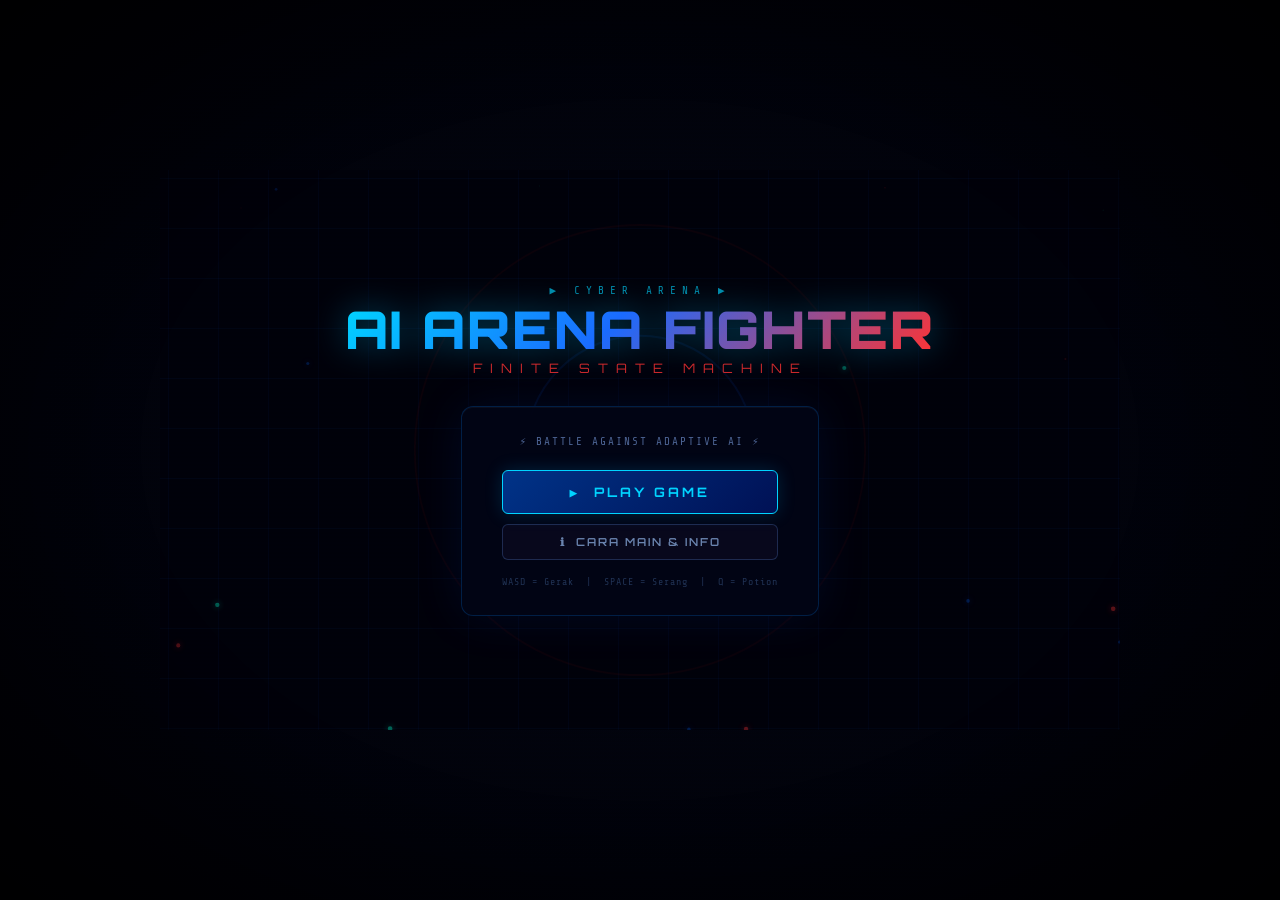
==== index.html @ 0c10bd56 "move game files to root" ====
<!DOCTYPE html>
<html lang="id">
<head>
  <meta charset="UTF-8"/>
  <meta name="viewport" content="width=device-width,initial-scale=1.0"/>
  <title>AI Arena Fighter</title>
  <link rel="stylesheet" href="style.css"/>
</head>
<body>
<div id="app">

  <canvas id="gameCanvas"></canvas>
  <button id="btn-menu-float" class="hidden">☰ MENU</button>

  <!-- ══════════ MENU SCREEN ══════════ -->
  <div id="menu-screen" class="screen">
    <div class="game-title">
      <div class="title-eyebrow">▶ CYBER ARENA ▶</div>
      <div class="title-main">AI ARENA FIGHTER</div>
      <div class="title-sub">FINITE STATE MACHINE</div>
    </div>
    <div class="menu-card">
      <p class="menu-tagline">⚡ Battle Against Adaptive AI ⚡</p>
      <div class="menu-buttons">
        <button id="btn-play" class="btn-primary">▶&nbsp; PLAY GAME</button>
        <button id="btn-info" class="btn-info-menu">ℹ&nbsp; CARA MAIN &amp; INFO</button>
      </div>
      <div class="menu-footer">WASD = Gerak &nbsp;|&nbsp; SPACE = Serang &nbsp;|&nbsp; Q = Potion</div>
    </div>
  </div>

  <!-- ══════════ INFO SCREEN ══════════ -->
  <div id="info-screen" class="screen hidden">
    <div class="info-container">
      <div class="info-title">ℹ AI ARENA FIGHTER — PANDUAN</div>

      <!-- Tentang Game -->
      <div class="info-section">
        <h3>🎮 Tentang Game</h3>
        <p>AI Arena Fighter adalah game pertarungan 1 vs 1 berbasis web di mana kamu (Player) bertarung melawan musuh yang dikendalikan oleh <strong style="color:#00d4ff">Artificial Intelligence (AI)</strong> menggunakan metode <strong style="color:#ffcc00">Finite State Machine (FSM)</strong>.</p>
        <p style="margin-top:6px">Tujuan: Kalahkan semua Wave musuh, naikkan level, kumpulkan koin, dan beli item di Shop untuk semakin kuat!</p>
      </div>

      <!-- Kontrol -->
      <div class="info-section">
        <h3>⌨️ Kontrol Keyboard</h3>
        <div class="info-controls">
          <div class="ctrl-item"><span class="ctrl-key">W A S D</span><span class="ctrl-desc">Gerakkan karakter (bisa diagonal)</span></div>
          <div class="ctrl-item"><span class="ctrl-key">↑←↓→</span><span class="ctrl-desc">Alternatif gerakan (Arrow Keys)</span></div>
          <div class="ctrl-item"><span class="ctrl-key">SPACE</span><span class="ctrl-desc">Serang musuh (jika dalam jangkauan)</span></div>
          <div class="ctrl-item"><span class="ctrl-key">J</span><span class="ctrl-desc">Alternatif Serang</span></div>
          <div class="ctrl-item"><span class="ctrl-key">Q</span><span class="ctrl-desc">Gunakan HP Potion (pulihkan 40 HP)</span></div>
          <div class="ctrl-item"><span class="ctrl-key">ESC</span><span class="ctrl-desc">Kembali ke Menu Utama</span></div>
        </div>
      </div>

      <!-- Sistem AI FSM -->
      <div class="info-section">
        <h3>🤖 Sistem AI — Finite State Machine (FSM)</h3>
        <p>Musuh memiliki 5 State dalam FSM yang menentukan perilakunya secara otomatis dan adaptif:</p>
        <div class="fsm-diagram" style="margin:12px 0">
          <span class="fsm-state" style="color:#aaa;border-color:#555">IDLE</span>
          <span class="fsm-arrow">→</span>
          <span class="fsm-state" style="color:#ffcc00;border-color:#ffcc0055">CHASE</span>
          <span class="fsm-arrow">→</span>
          <span class="fsm-state" style="color:#ff4444;border-color:#ff444455">ATTACK</span>
          <span class="fsm-arrow">→</span>
          <span class="fsm-state" style="color:#00ff88;border-color:#00ff8855">DODGE</span>
          <span class="fsm-arrow">→</span>
          <span class="fsm-state" style="color:#ffcc00;border-color:#ffcc0055">CHASE</span>
          <span class="fsm-arrow">/ →</span>
          <span class="fsm-state" style="color:#ff4444;border-color:#ff444455">DEAD</span>
        </div>
        <ul>
          <li><strong style="color:#aaa">IDLE</strong> — Musuh diam menunggu; bobbing animasi. Aktif saat player jauh.</li>
          <li><strong style="color:#ffcc00">CHASE</strong> — Musuh mengejar player ketika masuk radius deteksi.</li>
          <li><strong style="color:#ff4444">ATTACK</strong> — Musuh menyerang saat sangat dekat dengan player.</li>
          <li><strong style="color:#00ff88">DODGE</strong> — Musuh menghindar secara acak setelah menyerang (probabilistik).</li>
          <li><strong style="color:#666">DEAD</strong> — Musuh mati, ledakan partikel, XP dan Koin di-drop.</li>
        </ul>
        <p style="margin-top:8px;color:rgba(150,190,255,.6);font-size:11px">State aktif musuh selalu ditampilkan di panel FSM (kanan bawah layar) secara real-time.</p>
      </div>

      <!-- Tipe Musuh -->
      <div class="info-section">
        <h3>👾 Tipe Musuh (Berdasarkan Wave)</h3>
        <div class="enemy-types">
          <div class="enemy-type-card" style="border-color:#cc220055">
            <div class="etype-name" style="color:#ff5533">GRUNT</div>
            <div class="etype-desc">Musuh standar. Wave 1–3. Seimbang antara HP, DMG, dan Speed.</div>
          </div>
          <div class="enemy-type-card" style="border-color:#cc00cc55">
            <div class="etype-name" style="color:#ff44ff">SPEEDER</div>
            <div class="etype-desc">Sangat cepat, HP rendah. Sering Dodge. Mulai Wave 3+.</div>
          </div>
          <div class="enemy-type-card" style="border-color:#cc660055">
            <div class="etype-name" style="color:#ffcc44">TANK</div>
            <div class="etype-desc">HP & DMG sangat tinggi, lambat. Jarang Dodge. Wave 4+.</div>
          </div>
          <div class="enemy-type-card" style="border-color:#00666655">
            <div class="etype-name" style="color:#00ffee">PHANTOM</div>
            <div class="etype-desc">Sangat sering Dodge. Licin dan sulit ditangkap. Wave 6+.</div>
          </div>
          <div class="enemy-type-card" style="border-color:#99000055">
            <div class="etype-name" style="color:#ff3333">BERSERKER</div>
            <div class="etype-desc">DMG sangat tinggi dan agresif. Sering menyerang. Wave 7+.</div>
          </div>
        </div>
      </div>

      <!-- Sistem Progres -->
      <div class="info-section">
        <h3>📈 Sistem Progres</h3>
        <ul>
          <li><strong style="color:#aa44ff">XP & Level</strong> — Kamu mendapat XP setiap mengalahkan musuh. Level naik → HP max, ATK, dan Speed meningkat.</li>
          <li><strong style="color:#ffd700">Koin</strong> — Reward setelah menang. Digunakan untuk membeli item di Shop.</li>
          <li><strong style="color:#00ff88">HP Potion (🧪)</strong> — Pulihkan 40 HP di tengah pertarungan (tekan Q).</li>
          <li><strong style="color:#ff8844">ATK Module (⚔️)</strong> — Tambah +5 Attack Damage permanen.</li>
          <li><strong style="color:#44ccff">Speed Chip (👟)</strong> — Tambah +0.6 Speed permanen.</li>
          <li><strong style="color:#8888ff">Nano Shield (🛡️)</strong> — Blok 1 serangan berikutnya dari musuh.</li>
        </ul>
      </div>

      <!-- Tips -->
      <div class="info-section">
        <h3>💡 Tips Bermain</h3>
        <ul>
          <li>Jaga jarak saat musuh dalam state ATTACK — mundur dulu, serang setelah ia Dodge.</li>
          <li>Gunakan HP Potion (Q) sebelum HP habis, bukan saat sudah kritis.</li>
          <li>Beli Speed Chip di Shop untuk lebih mudah menghindari musuh cepat.</li>
          <li>TANK musuh lambat tapi DMG-nya besar — jangan biarkan ia menyerang.</li>
          <li>PHANTOM sangat sering Dodge — bersabar dan serang di saat ia berhenti Chase.</li>
        </ul>
      </div>

      <div class="info-footer">
        <button id="btn-info-back" class="btn-primary">← KEMBALI KE MENU</button>
      </div>
    </div>
  </div>

  <!-- ══════════ DIFFICULTY SELECT ══════════ -->
  <div id="select-screen" class="screen hidden">
    <div class="select-card">
      <div class="select-title">⚙ PILIH KESULITAN</div>
      <div class="diff-grid">
        <button class="diff-btn" data-diff="easy">
          <span class="diff-label">🟢</span>EASY
          <span class="diff-desc">Musuh lambat &amp; jarang menyerang. Cocok untuk pemula.</span>
        </button>
        <button class="diff-btn active" data-diff="medium">
          <span class="diff-label">🟡</span>MEDIUM
          <span class="diff-desc">Seimbang. Musuh lebih agresif dan cepat.</span>
        </button>
        <button class="diff-btn" data-diff="hard">
          <span class="diff-label">🔴</span>HARD
          <span class="diff-desc">Musuh sangat cepat, agresif &amp; sering dodge.</span>
        </button>
      </div>
      <div class="select-actions">
        <button id="btn-back" class="btn-secondary">← BACK</button>
        <button id="btn-start" class="btn-primary">MULAI BATTLE ▶</button>
      </div>
    </div>
  </div>

  <!-- ══════════ GAME SCREEN ══════════ -->
  <div id="game-screen" class="screen hidden"></div>

  <!-- ══════════ SHOP SCREEN ══════════ -->
  <div id="shop-screen" class="screen hidden">
    <div class="shop-card">
      <div class="shop-header">
        <div>
          <div class="shop-title">🛒 CYBER SHOP</div>
          <div class="shop-wave-label" id="shop-wave">Sebelum Wave berikutnya</div>
        </div>
        <div class="shop-coins" id="shop-coins">Coins: 0 ¢</div>
      </div>
      <hr class="shop-divider"/>
      <div id="shop-content"><!-- Items rendered by JS --></div>
      <div class="shop-footer">
        <button id="btn-shop-done" class="btn-primary">LANJUT KE WAVE BERIKUTNYA ▶</button>
      </div>
    </div>
  </div>

</div><!-- #app -->

<script src="input.js"></script>
<script src="player.js"></script>
<script src="enemy.js"></script>
<script src="ui.js"></script>
<script src="game.js"></script>
<script src="main.js"></script>
</body>
</html>
---- style.css ----
/* style.css - AI Arena Fighter v2 - Full Cyber Theme */
@import url('https://fonts.googleapis.com/css2?family=Orbitron:wght@400;600;700;900&family=Share+Tech+Mono&display=swap');

*, *::before, *::after { box-sizing: border-box; margin: 0; padding: 0; }

:root {
  --cyan:   #00d4ff;
  --blue:   #1a6bff;
  --red:    #ff3333;
  --green:  #00ff88;
  --yellow: #ffcc00;
  --purple: #aa44ff;
  --dark:   #00010a;
  --panel:  rgba(2,5,22,0.94);
  --border: rgba(0,100,200,0.28);
  --font-d: 'Orbitron','Courier New',monospace;
  --font-m: 'Share Tech Mono','Courier New',monospace;
}

html, body { width:100%; height:100%; overflow:hidden; background:#000008; font-family:var(--font-m); color:#cce4ff; }

/* ── APP SHELL ── */
#app {
  position:relative; width:100vw; height:100vh;
  display:flex; align-items:center; justify-content:center;
  background:radial-gradient(ellipse at center,#030614 0%,#000005 100%);
}
#gameCanvas { display:block; }

/* ── SCREEN LAYERS ── */
.screen {
  position:absolute; inset:0;
  display:flex; flex-direction:column; align-items:center; justify-content:center;
  pointer-events:none;
}
.screen > * { pointer-events:auto; }
.hidden { display:none !important; }

/* ── SCANLINE OVERLAY on HTML screens ── */
.screen::after {
  content:''; position:absolute; inset:0; pointer-events:none; z-index:1;
  background:repeating-linear-gradient(0deg,transparent,transparent 2px,rgba(0,0,0,0.06) 2px,rgba(0,0,0,0.06) 4px);
}

/* vignette */
#app::after {
  content:''; position:fixed; inset:0; pointer-events:none; z-index:200;
  background:radial-gradient(ellipse at center,transparent 55%,rgba(0,0,0,0.72) 100%);
}

/* ══════════════ MENU SCREEN ══════════════ */
#menu-screen { gap:0; z-index:10; background:transparent; }

.game-title { text-align:center; margin-bottom:30px; z-index:2; }
.title-eyebrow { font-family:var(--font-m); font-size:11px; letter-spacing:6px; color:var(--cyan); opacity:.65; text-transform:uppercase; margin-bottom:6px; }
.title-main {
  font-family:var(--font-d); font-size:clamp(30px,5.5vw,52px); font-weight:900; letter-spacing:2px; line-height:1;
  background:linear-gradient(135deg,#00d4ff 0%,#1a6bff 45%,#ff3333 100%);
  -webkit-background-clip:text; -webkit-text-fill-color:transparent; background-clip:text;
  filter:drop-shadow(0 0 18px rgba(0,200,255,.4));
  animation:glitch 9s infinite;
}
.title-sub { font-family:var(--font-d); font-size:clamp(9px,1.8vw,13px); letter-spacing:8px; color:var(--red); margin-top:5px; opacity:.8; }

@keyframes glitch {
  0%,88%,100%{clip-path:none;transform:none}
  89%{clip-path:inset(38% 0 32% 0);transform:translate(-4px,0)}
  91%{clip-path:inset(8% 0 58% 0);transform:translate(4px,0)}
  93%{clip-path:none;transform:none}
  95%{clip-path:inset(68% 0 6% 0);transform:translate(-2px,0)}
  97%{clip-path:none;transform:none}
}

.menu-card {
  background:var(--panel); border:1px solid var(--border); border-radius:12px;
  padding:28px 40px; text-align:center; z-index:2;
  backdrop-filter:blur(12px);
  box-shadow:0 0 50px rgba(0,90,255,.1),inset 0 1px 0 rgba(255,255,255,.04);
  min-width:280px;
}
.menu-tagline { font-size:11px; letter-spacing:2px; color:rgba(140,180,255,.55); margin-bottom:22px; text-transform:uppercase; }
.menu-buttons { display:flex; flex-direction:column; gap:10px; }
.menu-footer { margin-top:16px; font-size:10px; color:rgba(80,120,180,.4); letter-spacing:1px; }

/* ── BUTTONS ── */
.btn-primary {
  font-family:var(--font-d); font-size:13px; font-weight:700; letter-spacing:3px;
  padding:13px 36px; background:linear-gradient(135deg,#003388,#001155);
  color:var(--cyan); border:1px solid var(--cyan); border-radius:6px;
  cursor:pointer; text-transform:uppercase; transition:all .2s;
  box-shadow:0 0 18px rgba(0,180,255,.18); position:relative; overflow:hidden;
}
.btn-primary:hover { background:linear-gradient(135deg,#0044aa,#001f77); box-shadow:0 0 28px rgba(0,212,255,.38); transform:translateY(-2px); }
.btn-primary:active { transform:translateY(0); }

.btn-info-menu {
  font-family:var(--font-d); font-size:11px; font-weight:600; letter-spacing:2px;
  padding:10px 28px; background:rgba(10,10,30,.8);
  color:rgba(160,200,255,.65); border:1px solid rgba(80,120,200,.3); border-radius:6px;
  cursor:pointer; text-transform:uppercase; transition:all .2s;
}
.btn-info-menu:hover { background:rgba(20,20,50,.9); color:rgba(210,230,255,.9); border-color:rgba(120,160,255,.5); }

.btn-secondary {
  font-family:var(--font-d); font-size:12px; font-weight:600; letter-spacing:2px;
  padding:11px 22px; background:rgba(18,18,38,.8);
  color:rgba(140,170,210,.65); border:1px solid rgba(80,110,170,.28); border-radius:6px;
  cursor:pointer; text-transform:uppercase; transition:all .2s;
}
.btn-secondary:hover { background:rgba(28,28,58,.9); color:rgba(190,210,255,.9); border-color:rgba(130,160,240,.48); }

/* ══════════════ INFO SCREEN ══════════════ */
#info-screen { z-index:10; background:rgba(0,0,12,.82); backdrop-filter:blur(6px); overflow-y:auto; }

.info-container {
  z-index:2; width:min(740px,92vw); max-height:88vh; overflow-y:auto;
  background:var(--panel); border:1px solid var(--border); border-radius:14px;
  padding:32px 38px; scrollbar-width:thin; scrollbar-color:#1a6bff #000;
}
.info-container::-webkit-scrollbar { width:4px; }
.info-container::-webkit-scrollbar-thumb { background:#1a6bff; border-radius:2px; }

.info-title {
  font-family:var(--font-d); font-size:20px; font-weight:700; letter-spacing:4px;
  color:var(--cyan); margin-bottom:24px; text-align:center;
  text-shadow:0 0 18px rgba(0,200,255,.5);
}

.info-section { margin-bottom:26px; }
.info-section h3 {
  font-family:var(--font-d); font-size:11px; font-weight:700; letter-spacing:4px;
  color:var(--yellow); margin-bottom:10px; text-transform:uppercase;
  border-bottom:1px solid rgba(255,200,0,.15); padding-bottom:6px;
}
.info-section p, .info-section li {
  font-size:12px; line-height:1.8; color:rgba(180,210,255,.8); margin-bottom:4px;
}
.info-section ul { list-style:none; padding-left:0; }
.info-section li::before { content:'▸ '; color:var(--cyan); }

.info-controls { display:grid; grid-template-columns:1fr 1fr; gap:10px; }
.ctrl-item {
  background:rgba(0,20,50,.6); border:1px solid rgba(0,100,180,.2);
  border-radius:6px; padding:10px 14px; display:flex; align-items:center; gap:12px;
}
.ctrl-key {
  font-family:var(--font-d); font-size:12px; font-weight:700;
  color:#000; background:var(--cyan); border-radius:4px;
  padding:3px 8px; min-width:48px; text-align:center;
  box-shadow:0 0 8px rgba(0,200,255,.4);
}
.ctrl-desc { font-size:11px; color:rgba(160,200,255,.75); }

.fsm-diagram { display:flex; gap:6px; flex-wrap:wrap; align-items:center; margin-top:8px; }
.fsm-state {
  font-family:var(--font-d); font-size:9px; font-weight:700; letter-spacing:1px;
  padding:5px 10px; border-radius:4px; border:1px solid; text-transform:uppercase;
}
.fsm-arrow { color:rgba(150,180,255,.5); font-size:14px; }

.enemy-types { display:grid; grid-template-columns:repeat(auto-fill,minmax(130px,1fr)); gap:8px; }
.enemy-type-card {
  background:rgba(5,0,15,.7); border-radius:6px; border:1px solid;
  padding:10px; text-align:center;
}
.enemy-type-card .etype-name { font-family:var(--font-d); font-size:9px; font-weight:700; letter-spacing:2px; margin-bottom:4px; }
.enemy-type-card .etype-desc { font-size:10px; color:rgba(160,190,220,.7); line-height:1.5; }

.info-footer { display:flex; justify-content:center; margin-top:8px; }

/* ══════════════ DIFFICULTY SELECT ══════════════ */
#select-screen { z-index:10; background:rgba(0,0,12,.8); backdrop-filter:blur(4px); }

.select-card {
  background:var(--panel); border:1px solid var(--border); border-radius:12px;
  padding:32px 44px; text-align:center; min-width:340px; z-index:2;
  box-shadow:0 0 60px rgba(0,70,200,.13);
}
.select-title { font-family:var(--font-d); font-size:16px; font-weight:700; letter-spacing:4px; color:var(--cyan); margin-bottom:24px; }

.diff-grid { display:grid; grid-template-columns:repeat(3,1fr); gap:10px; margin-bottom:24px; }
.diff-btn {
  font-family:var(--font-d); font-size:10px; font-weight:700; letter-spacing:2px;
  padding:14px 6px; border-radius:8px; cursor:pointer; text-transform:uppercase;
  transition:all .2s; border:1px solid;
}
.diff-btn[data-diff="easy"]   { background:rgba(0,40,24,.6);  color:var(--green);  border-color:rgba(0,255,136,.25); }
.diff-btn[data-diff="medium"] { background:rgba(44,36,0,.6);  color:var(--yellow); border-color:rgba(255,204,0,.25); }
.diff-btn[data-diff="hard"]   { background:rgba(44,0,0,.6);   color:var(--red);    border-color:rgba(255,51,51,.25); }
.diff-btn.active, .diff-btn:hover { transform:translateY(-2px); }
.diff-btn[data-diff="easy"].active,  .diff-btn[data-diff="easy"]:hover  { background:rgba(0,80,44,.8);  border-color:var(--green);  box-shadow:0 0 18px rgba(0,255,136,.28); }
.diff-btn[data-diff="medium"].active,.diff-btn[data-diff="medium"]:hover{ background:rgba(70,54,0,.8);  border-color:var(--yellow); box-shadow:0 0 18px rgba(255,204,0,.28); }
.diff-btn[data-diff="hard"].active,  .diff-btn[data-diff="hard"]:hover  { background:rgba(70,0,0,.8);   border-color:var(--red);    box-shadow:0 0 18px rgba(255,51,51,.28); }
.diff-label { display:block; font-size:18px; margin-bottom:4px; }
.diff-desc  { font-family:var(--font-m); font-size:9px; font-weight:400; opacity:.7; line-height:1.5; }
.select-actions { display:flex; gap:10px; justify-content:center; }

/* ══════════════ GAME SCREEN ══════════════ */
#game-screen { z-index:5; pointer-events:none; }

/* Float menu btn */
#btn-menu-float {
  position:fixed; top:10px; left:50%; transform:translateX(-50%);
  font-family:var(--font-d); font-size:9px; letter-spacing:2px;
  padding:5px 14px; background:rgba(0,0,0,.7); color:rgba(90,130,190,.6);
  border:1px solid rgba(70,100,160,.22); border-radius:4px;
  cursor:pointer; pointer-events:auto; z-index:50; text-transform:uppercase; transition:all .2s;
}
#btn-menu-float:hover { background:rgba(20,0,0,.9); color:var(--red); border-color:rgba(255,80,80,.35); }

/* ══════════════ SHOP SCREEN ══════════════ */
#shop-screen { z-index:10; background:rgba(0,0,14,.88); backdrop-filter:blur(6px); }

.shop-card {
  background:var(--panel); border:1px solid rgba(200,150,0,.25); border-radius:14px;
  padding:30px 36px; width:min(600px,92vw); z-index:2;
  box-shadow:0 0 60px rgba(180,120,0,.1);
}

.shop-header { display:flex; justify-content:space-between; align-items:flex-start; margin-bottom:6px; }
.shop-title { font-family:var(--font-d); font-size:18px; font-weight:700; letter-spacing:4px; color:var(--yellow); }
.shop-wave-label { font-size:11px; color:rgba(180,200,255,.5); margin-top:2px; }
.shop-coins { font-family:var(--font-d); font-size:16px; font-weight:700; color:#ffd700; text-shadow:0 0 12px rgba(255,200,0,.5); }

.shop-divider { border:none; border-top:1px solid rgba(200,150,0,.15); margin:14px 0; }

#shop-content { display:flex; flex-direction:column; gap:10px; margin-bottom:18px; }

.shop-item {
  display:flex; align-items:center; gap:14px;
  background:rgba(8,6,20,.7); border:1px solid rgba(80,70,30,.3);
  border-radius:8px; padding:12px 14px; transition:border-color .2s;
}
.shop-item:hover { border-color:rgba(200,160,0,.3); }
.shop-item-icon { font-size:28px; min-width:36px; text-align:center; }
.shop-item-info { flex:1; }
.shop-item-name { font-family:var(--font-d); font-size:11px; font-weight:700; letter-spacing:1px; margin-bottom:2px; }
.shop-item-desc { font-size:11px; color:rgba(150,180,220,.65); line-height:1.5; }
.shop-owned     { font-size:10px; color:rgba(0,255,136,.7); margin-top:2px; }

.shop-buy-btn {
  font-family:var(--font-d); font-size:10px; font-weight:700; letter-spacing:1px;
  padding:8px 14px; background:rgba(5,5,18,.9); border-radius:6px;
  cursor:pointer; text-transform:uppercase; transition:all .2s; min-width:64px; text-align:center;
  border:1px solid;
}
.shop-buy-btn:not(:disabled):hover { transform:translateY(-1px); filter:brightness(1.2); box-shadow:0 0 12px currentColor; }
.shop-buy-btn:disabled { opacity:.35; cursor:not-allowed; }

.shop-footer { display:flex; justify-content:center; }
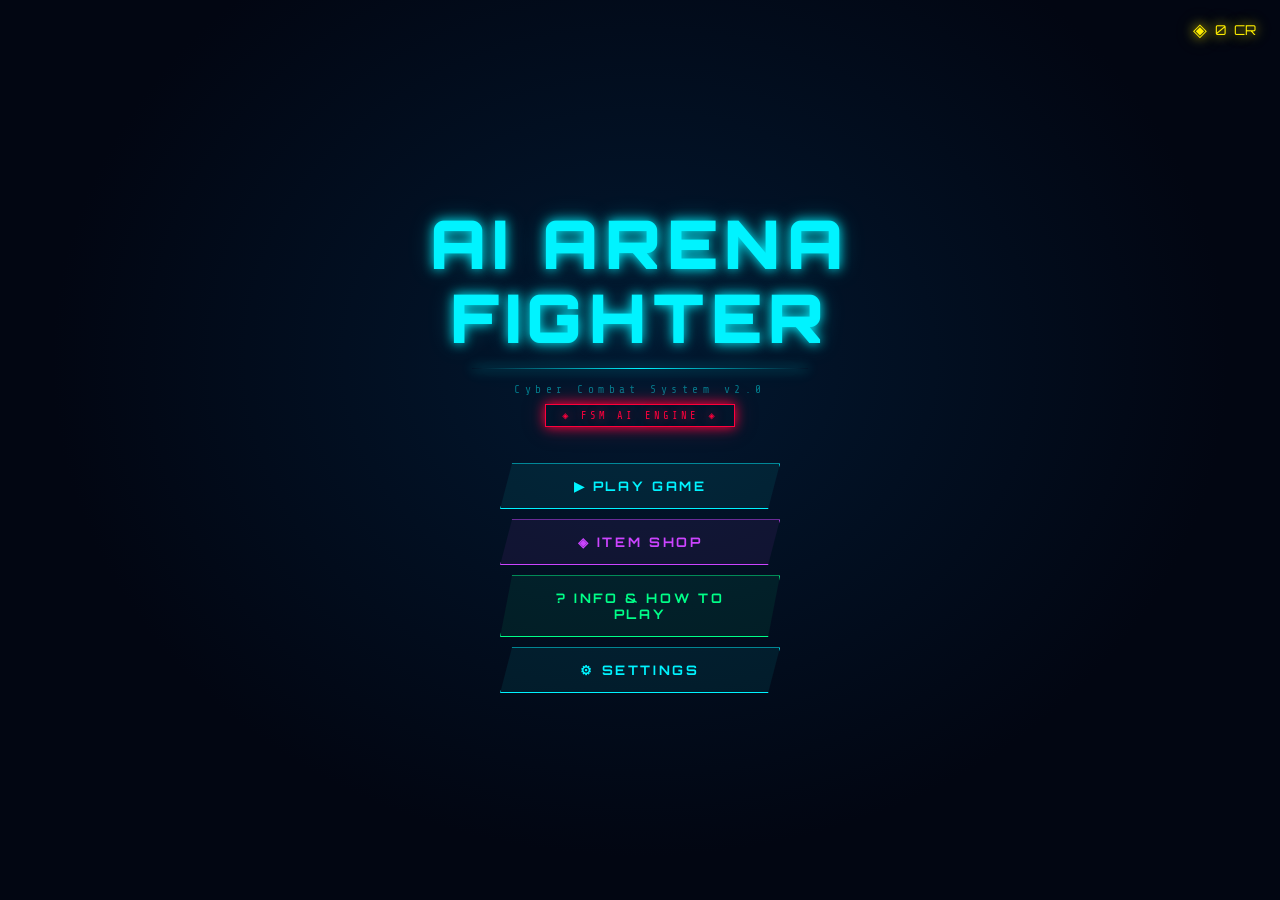
==== commit 29f920dd: "update game" ====
--- a/index.html
+++ b/index.html
@@ -1,197 +1,224 @@
 <!DOCTYPE html>
-<html lang="id">
+<html lang="en">
 <head>
-  <meta charset="UTF-8"/>
-  <meta name="viewport" content="width=device-width,initial-scale=1.0"/>
+  <meta charset="UTF-8">
+  <meta name="viewport" content="width=device-width, initial-scale=1.0">
   <title>AI Arena Fighter</title>
-  <link rel="stylesheet" href="style.css"/>
+  <link rel="stylesheet" href="style.css">
 </head>
 <body>
-<div id="app">
-
-  <canvas id="gameCanvas"></canvas>
-  <button id="btn-menu-float" class="hidden">☰ MENU</button>
-
-  <!-- ══════════ MENU SCREEN ══════════ -->
-  <div id="menu-screen" class="screen">
-    <div class="game-title">
-      <div class="title-eyebrow">▶ CYBER ARENA ▶</div>
-      <div class="title-main">AI ARENA FIGHTER</div>
-      <div class="title-sub">FINITE STATE MACHINE</div>
-    </div>
-    <div class="menu-card">
-      <p class="menu-tagline">⚡ Battle Against Adaptive AI ⚡</p>
-      <div class="menu-buttons">
-        <button id="btn-play" class="btn-primary">▶&nbsp; PLAY GAME</button>
-        <button id="btn-info" class="btn-info-menu">ℹ&nbsp; CARA MAIN &amp; INFO</button>
-      </div>
-      <div class="menu-footer">WASD = Gerak &nbsp;|&nbsp; SPACE = Serang &nbsp;|&nbsp; Q = Potion</div>
-    </div>
-  </div>
-
-  <!-- ══════════ INFO SCREEN ══════════ -->
-  <div id="info-screen" class="screen hidden">
-    <div class="info-container">
-      <div class="info-title">ℹ AI ARENA FIGHTER — PANDUAN</div>
-
-      <!-- Tentang Game -->
-      <div class="info-section">
-        <h3>🎮 Tentang Game</h3>
-        <p>AI Arena Fighter adalah game pertarungan 1 vs 1 berbasis web di mana kamu (Player) bertarung melawan musuh yang dikendalikan oleh <strong style="color:#00d4ff">Artificial Intelligence (AI)</strong> menggunakan metode <strong style="color:#ffcc00">Finite State Machine (FSM)</strong>.</p>
-        <p style="margin-top:6px">Tujuan: Kalahkan semua Wave musuh, naikkan level, kumpulkan koin, dan beli item di Shop untuk semakin kuat!</p>
-      </div>
-
-      <!-- Kontrol -->
-      <div class="info-section">
-        <h3>⌨️ Kontrol Keyboard</h3>
-        <div class="info-controls">
-          <div class="ctrl-item"><span class="ctrl-key">W A S D</span><span class="ctrl-desc">Gerakkan karakter (bisa diagonal)</span></div>
-          <div class="ctrl-item"><span class="ctrl-key">↑←↓→</span><span class="ctrl-desc">Alternatif gerakan (Arrow Keys)</span></div>
-          <div class="ctrl-item"><span class="ctrl-key">SPACE</span><span class="ctrl-desc">Serang musuh (jika dalam jangkauan)</span></div>
-          <div class="ctrl-item"><span class="ctrl-key">J</span><span class="ctrl-desc">Alternatif Serang</span></div>
-          <div class="ctrl-item"><span class="ctrl-key">Q</span><span class="ctrl-desc">Gunakan HP Potion (pulihkan 40 HP)</span></div>
-          <div class="ctrl-item"><span class="ctrl-key">ESC</span><span class="ctrl-desc">Kembali ke Menu Utama</span></div>
-        </div>
-      </div>
-
-      <!-- Sistem AI FSM -->
-      <div class="info-section">
-        <h3>🤖 Sistem AI — Finite State Machine (FSM)</h3>
-        <p>Musuh memiliki 5 State dalam FSM yang menentukan perilakunya secara otomatis dan adaptif:</p>
-        <div class="fsm-diagram" style="margin:12px 0">
-          <span class="fsm-state" style="color:#aaa;border-color:#555">IDLE</span>
-          <span class="fsm-arrow">→</span>
-          <span class="fsm-state" style="color:#ffcc00;border-color:#ffcc0055">CHASE</span>
-          <span class="fsm-arrow">→</span>
-          <span class="fsm-state" style="color:#ff4444;border-color:#ff444455">ATTACK</span>
-          <span class="fsm-arrow">→</span>
-          <span class="fsm-state" style="color:#00ff88;border-color:#00ff8855">DODGE</span>
-          <span class="fsm-arrow">→</span>
-          <span class="fsm-state" style="color:#ffcc00;border-color:#ffcc0055">CHASE</span>
-          <span class="fsm-arrow">/ →</span>
-          <span class="fsm-state" style="color:#ff4444;border-color:#ff444455">DEAD</span>
-        </div>
-        <ul>
-          <li><strong style="color:#aaa">IDLE</strong> — Musuh diam menunggu; bobbing animasi. Aktif saat player jauh.</li>
-          <li><strong style="color:#ffcc00">CHASE</strong> — Musuh mengejar player ketika masuk radius deteksi.</li>
-          <li><strong style="color:#ff4444">ATTACK</strong> — Musuh menyerang saat sangat dekat dengan player.</li>
-          <li><strong style="color:#00ff88">DODGE</strong> — Musuh menghindar secara acak setelah menyerang (probabilistik).</li>
-          <li><strong style="color:#666">DEAD</strong> — Musuh mati, ledakan partikel, XP dan Koin di-drop.</li>
-        </ul>
-        <p style="margin-top:8px;color:rgba(150,190,255,.6);font-size:11px">State aktif musuh selalu ditampilkan di panel FSM (kanan bawah layar) secara real-time.</p>
-      </div>
-
-      <!-- Tipe Musuh -->
-      <div class="info-section">
-        <h3>👾 Tipe Musuh (Berdasarkan Wave)</h3>
-        <div class="enemy-types">
-          <div class="enemy-type-card" style="border-color:#cc220055">
-            <div class="etype-name" style="color:#ff5533">GRUNT</div>
-            <div class="etype-desc">Musuh standar. Wave 1–3. Seimbang antara HP, DMG, dan Speed.</div>
-          </div>
-          <div class="enemy-type-card" style="border-color:#cc00cc55">
-            <div class="etype-name" style="color:#ff44ff">SPEEDER</div>
-            <div class="etype-desc">Sangat cepat, HP rendah. Sering Dodge. Mulai Wave 3+.</div>
-          </div>
-          <div class="enemy-type-card" style="border-color:#cc660055">
-            <div class="etype-name" style="color:#ffcc44">TANK</div>
-            <div class="etype-desc">HP & DMG sangat tinggi, lambat. Jarang Dodge. Wave 4+.</div>
-          </div>
-          <div class="enemy-type-card" style="border-color:#00666655">
-            <div class="etype-name" style="color:#00ffee">PHANTOM</div>
-            <div class="etype-desc">Sangat sering Dodge. Licin dan sulit ditangkap. Wave 6+.</div>
-          </div>
-          <div class="enemy-type-card" style="border-color:#99000055">
-            <div class="etype-name" style="color:#ff3333">BERSERKER</div>
-            <div class="etype-desc">DMG sangat tinggi dan agresif. Sering menyerang. Wave 7+.</div>
-          </div>
-        </div>
-      </div>
-
-      <!-- Sistem Progres -->
-      <div class="info-section">
-        <h3>📈 Sistem Progres</h3>
-        <ul>
-          <li><strong style="color:#aa44ff">XP & Level</strong> — Kamu mendapat XP setiap mengalahkan musuh. Level naik → HP max, ATK, dan Speed meningkat.</li>
-          <li><strong style="color:#ffd700">Koin</strong> — Reward setelah menang. Digunakan untuk membeli item di Shop.</li>
-          <li><strong style="color:#00ff88">HP Potion (🧪)</strong> — Pulihkan 40 HP di tengah pertarungan (tekan Q).</li>
-          <li><strong style="color:#ff8844">ATK Module (⚔️)</strong> — Tambah +5 Attack Damage permanen.</li>
-          <li><strong style="color:#44ccff">Speed Chip (👟)</strong> — Tambah +0.6 Speed permanen.</li>
-          <li><strong style="color:#8888ff">Nano Shield (🛡️)</strong> — Blok 1 serangan berikutnya dari musuh.</li>
-        </ul>
-      </div>
-
-      <!-- Tips -->
-      <div class="info-section">
-        <h3>💡 Tips Bermain</h3>
-        <ul>
-          <li>Jaga jarak saat musuh dalam state ATTACK — mundur dulu, serang setelah ia Dodge.</li>
-          <li>Gunakan HP Potion (Q) sebelum HP habis, bukan saat sudah kritis.</li>
-          <li>Beli Speed Chip di Shop untuk lebih mudah menghindari musuh cepat.</li>
-          <li>TANK musuh lambat tapi DMG-nya besar — jangan biarkan ia menyerang.</li>
-          <li>PHANTOM sangat sering Dodge — bersabar dan serang di saat ia berhenti Chase.</li>
-        </ul>
-      </div>
-
-      <div class="info-footer">
-        <button id="btn-info-back" class="btn-primary">← KEMBALI KE MENU</button>
-      </div>
-    </div>
-  </div>
-
-  <!-- ══════════ DIFFICULTY SELECT ══════════ -->
-  <div id="select-screen" class="screen hidden">
-    <div class="select-card">
-      <div class="select-title">⚙ PILIH KESULITAN</div>
-      <div class="diff-grid">
-        <button class="diff-btn" data-diff="easy">
-          <span class="diff-label">🟢</span>EASY
-          <span class="diff-desc">Musuh lambat &amp; jarang menyerang. Cocok untuk pemula.</span>
-        </button>
-        <button class="diff-btn active" data-diff="medium">
-          <span class="diff-label">🟡</span>MEDIUM
-          <span class="diff-desc">Seimbang. Musuh lebih agresif dan cepat.</span>
-        </button>
-        <button class="diff-btn" data-diff="hard">
-          <span class="diff-label">🔴</span>HARD
-          <span class="diff-desc">Musuh sangat cepat, agresif &amp; sering dodge.</span>
-        </button>
-      </div>
-      <div class="select-actions">
-        <button id="btn-back" class="btn-secondary">← BACK</button>
-        <button id="btn-start" class="btn-primary">MULAI BATTLE ▶</button>
-      </div>
-    </div>
-  </div>
-
-  <!-- ══════════ GAME SCREEN ══════════ -->
-  <div id="game-screen" class="screen hidden"></div>
-
-  <!-- ══════════ SHOP SCREEN ══════════ -->
-  <div id="shop-screen" class="screen hidden">
-    <div class="shop-card">
-      <div class="shop-header">
-        <div>
-          <div class="shop-title">🛒 CYBER SHOP</div>
-          <div class="shop-wave-label" id="shop-wave">Sebelum Wave berikutnya</div>
-        </div>
-        <div class="shop-coins" id="shop-coins">Coins: 0 ¢</div>
-      </div>
-      <hr class="shop-divider"/>
-      <div id="shop-content"><!-- Items rendered by JS --></div>
-      <div class="shop-footer">
-        <button id="btn-shop-done" class="btn-primary">LANJUT KE WAVE BERIKUTNYA ▶</button>
-      </div>
-    </div>
-  </div>
-
-</div><!-- #app -->
-
+
+<div id="notif"></div>
+
+<!-- ===== MENU ===== -->
+<div id="menu-screen" class="screen">
+  <div class="particles" id="particles"></div>
+  <div class="coin-display"><span class="coin-icon">◈</span><span id="menu-coins">0</span> CR</div>
+  <div class="logo-wrap">
+    <div class="logo-title">AI ARENA<br>FIGHTER</div>
+    <div class="logo-line"></div>
+    <div class="logo-sub">Cyber Combat System v2.0</div>
+    <div class="ai-badge">◈ FSM AI ENGINE ◈</div>
+  </div>
+  <div class="menu-nav">
+    <button class="menu-btn" id="btn-play">▶ PLAY GAME</button>
+    <button class="menu-btn purple" id="btn-shop">◈ ITEM SHOP</button>
+    <button class="menu-btn green"  id="btn-info">? INFO &amp; HOW TO PLAY</button>
+    <button class="menu-btn"        id="btn-settings">⚙ SETTINGS</button>
+  </div>
+</div>
+
+<!-- ===== SETTINGS ===== -->
+<div id="settings-screen" class="subscreen hidden">
+  <div class="sub-title">SETTINGS</div>
+  <div class="sub-line"></div>
+  <div class="settings-grid">
+    <div class="setting-row">
+      <span class="setting-label">SOUND FX</span>
+      <div class="toggle-wrap">
+        <button class="tog-btn active" id="sfx-on"  onclick="setSFX(true)">ON</button>
+        <button class="tog-btn"        id="sfx-off" onclick="setSFX(false)">OFF</button>
+      </div>
+    </div>
+    <div class="setting-row">
+      <span class="setting-label">MUSIC</span>
+      <div class="toggle-wrap">
+        <button class="tog-btn active" id="mus-on"  onclick="setMusic(true)">ON</button>
+        <button class="tog-btn"        id="mus-off" onclick="setMusic(false)">OFF</button>
+      </div>
+    </div>
+    <div class="setting-row">
+      <span class="setting-label">SFX VOLUME</span>
+      <div class="slider-wrap">
+        <input type="range" id="sfx-vol" min="0" max="100" value="70" oninput="Settings.sfxVol=this.value/100">
+        <span id="sfx-vol-label" style="font-size:.6rem;color:rgba(0,243,255,.7);width:28px;">70</span>
+      </div>
+    </div>
+    <div class="setting-row">
+      <span class="setting-label">DIFFICULTY</span>
+      <div class="diff-row">
+        <button class="diff-btn2 easy active"  data-d="easy">EASY</button>
+        <button class="diff-btn2 medium"       data-d="medium">MED</button>
+        <button class="diff-btn2 hard"         data-d="hard">HARD</button>
+      </div>
+    </div>
+    <div class="setting-row">
+      <span class="setting-label">AI MONITOR</span>
+      <div class="toggle-wrap">
+        <button class="tog-btn active" id="mon-on"  onclick="setMonitor(true)">ON</button>
+        <button class="tog-btn"        id="mon-off" onclick="setMonitor(false)">OFF</button>
+      </div>
+    </div>
+  </div>
+  <button class="back-btn" onclick="showMenu()">◀ BACK</button>
+</div>
+
+<!-- ===== INFO ===== -->
+<div id="info-screen" class="subscreen hidden">
+  <div class="sub-title">ABOUT &amp; HOW TO PLAY</div>
+  <div class="sub-line"></div>
+  <div class="info-wrap" style="overflow-y:auto;max-height:60vh;padding-right:8px;">
+    <div class="info-section">
+      <h3>PHILOSOPHY</h3>
+      <p>AI Arena Fighter adalah game pertarungan 1v1 berbasis web yang menampilkan musuh dengan kecerdasan buatan (AI) menggunakan metode <strong style="color:var(--neon-blue)">Finite State Machine (FSM)</strong>. Musuh tidak hanya menyerang — ia berpikir, bereaksi, dan beradaptasi terhadap setiap gerakanmu.</p>
+    </div>
+    <div class="info-section">
+      <h3>CONTROLS</h3>
+      <ul>
+        <li><span class="key-tag">W A S D</span> — Gerak karakter</li>
+        <li><span class="key-tag">SPACE</span> — Serang dengan pedang</li>
+        <li><span class="key-tag">SHIFT</span> — Dash / menghindari serangan</li>
+        <li><span class="key-tag">1</span> — Gunakan item slot 1</li>
+        <li><span class="key-tag">2</span> — Gunakan item slot 2</li>
+        <li><span class="key-tag">ESC</span> — Kembali ke menu</li>
+      </ul>
+    </div>
+    <div class="info-section">
+      <h3>AI FSM BEHAVIOR</h3>
+      <ul>
+        <li><strong style="color:#aaa">IDLE</strong> — Musuh berpatroli saat kamu jauh</li>
+        <li><strong style="color:#00f3ff">CHASE</strong> — Mengejar saat kamu terdeteksi</li>
+        <li><strong style="color:#ff8800">ATTACK</strong> — Menyerang dalam jarak dekat</li>
+        <li><strong style="color:#cc44ff">DODGE</strong> — Menghindar secara adaptif setelah serangan</li>
+        <li><strong style="color:#ff003c">DEAD</strong> — Musuh mati</li>
+      </ul>
+    </div>
+    <div class="info-section">
+      <h3>ITEM SYSTEM</h3>
+      <ul>
+        <li>Dapatkan <strong style="color:var(--neon-yellow)">Kredit (CR)</strong> setiap mengalahkan musuh</li>
+        <li>Beli item di <strong style="color:var(--neon-purple)">SHOP</strong> untuk keunggulan di arena</li>
+        <li>Gunakan item dengan tombol <span class="key-tag">1</span> / <span class="key-tag">2</span> saat bertarung</li>
+        <li>Item bisa dipakai ulang di setiap pertarungan setelah dibeli</li>
+      </ul>
+    </div>
+    <div class="info-section">
+      <h3>SCORING</h3>
+      <ul>
+        <li>Setiap hit ke enemy = <strong style="color:var(--neon-yellow)">+10 poin</strong></li>
+        <li>Combo bonus = <strong style="color:var(--neon-yellow)">+combo×5 poin</strong></li>
+        <li>Menang = <strong style="color:var(--neon-yellow)">bonus 500 poin + sisa HP×2</strong></li>
+        <li>Poin dikonversi ke <strong style="color:var(--neon-yellow)">Kredit</strong> di akhir pertarungan</li>
+      </ul>
+    </div>
+  </div>
+  <button class="back-btn" onclick="showMenu()">◀ BACK</button>
+</div>
+
+<!-- ===== SHOP ===== -->
+<div id="shop-screen" class="subscreen hidden">
+  <div class="sub-title">ITEM SHOP</div>
+  <div class="sub-line"></div>
+  <div class="shop-coins">◈ <span id="shop-coins-disp">0</span> CREDITS</div>
+  <div class="shop-grid" id="shop-grid"></div>
+  <button class="back-btn" onclick="showMenu()">◀ BACK</button>
+</div>
+
+<!-- ===== GAME ===== -->
+<div id="game-screen" class="screen hidden">
+  <div id="game-ui">
+    <div class="hp-block">
+      <div class="hp-label-row">
+        <span class="hp-label">◈ PLAYER</span>
+        <span class="hp-text" id="p-hp-txt">100/100</span>
+      </div>
+      <div class="hp-bar-wrap"><div class="hp-bar player" id="p-hp-bar" style="width:100%"></div></div>
+    </div>
+    <div style="display:flex;flex-direction:column;align-items:center;gap:2px;flex-shrink:0;">
+      <div class="vs-sep">VS</div>
+      <div style="font-size:.5rem;color:rgba(255,255,255,.3);letter-spacing:.1em;" id="timer-disp">00:00</div>
+    </div>
+    <div class="hp-block" style="text-align:right;">
+      <div class="hp-label-row" style="flex-direction:row-reverse;">
+        <span class="hp-label">ENEMY AI ◈</span>
+        <span class="hp-text" id="e-hp-txt">100/100</span>
+      </div>
+      <div class="hp-bar-wrap"><div class="hp-bar enemy" id="e-hp-bar" style="width:100%;float:right;"></div></div>
+    </div>
+  </div>
+  <div style="display:flex;justify-content:space-between;width:100%;max-width:900px;padding:0 14px 4px;z-index:5;">
+    <div style="font-family:'Orbitron',sans-serif;font-size:.7rem;color:var(--neon-yellow);text-shadow:var(--glow-yellow);">SCORE: <span id="score-disp">0</span></div>
+    <div style="font-family:'Orbitron',sans-serif;font-size:.7rem;color:var(--neon-green);text-shadow:var(--glow-green);letter-spacing:.15em;">LVL <span id="level-disp">1</span></div>
+    <div style="font-family:'Orbitron',sans-serif;font-size:.7rem;color:rgba(0,243,255,.5);">DIFF: <span id="diff-disp">EASY</span></div>
+    <button
+      onclick="AudioEngine.stopMusic();showMenu();Game.running=false;"
+      style="font-family:'Orbitron',sans-serif;font-size:.55rem;padding:4px 10px;border:1px solid rgba(0,243,255,.3);background:transparent;color:rgba(0,243,255,.5);cursor:pointer;letter-spacing:.1em;display:none;"
+      id="mob-esc-btn">✕ MENU</button>
+  </div>
+  <div id="ai-monitor">
+    <div class="ai-mon-title">// AI FSM STATE //</div>
+    <div class="ai-row" id="ai-idle"><span>◦</span>IDLE</div>
+    <div class="ai-row" id="ai-chase"><span>◦</span>CHASE</div>
+    <div class="ai-row" id="ai-attack"><span>◦</span>ATTACK</div>
+    <div class="ai-row" id="ai-dodge"><span>◦</span>DODGE</div>
+    <div class="ai-row" id="ai-dead"><span>◦</span>DEAD</div>
+  </div>
+  <div id="item-slots"></div>
+  <div id="canvas-wrap"><canvas id="gc"></canvas></div>
+</div>
+
+<!-- ===== MOBILE CONTROLS ===== -->
+<div id="mobile-controls">
+  <div id="joystick-zone">
+    <div id="joystick-base"></div>
+    <div id="joystick-knob"></div>
+  </div>
+  <div id="action-btns">
+    <button class="mob-btn" id="btn-mob-atk"><span class="mob-icon">⚔️</span>ATK</button>
+    <button class="mob-btn" id="btn-mob-dash"><span class="mob-icon">💨</span>DASH</button>
+  </div>
+  <div id="item-row-btns">
+    <div class="mob-item-btn" id="mob-item-1"><span class="m-icon">○</span><span>[1]</span></div>
+    <div class="mob-item-btn" id="mob-item-2"><span class="m-icon">○</span><span>[2]</span></div>
+  </div>
+</div>
+
+<!-- ===== GAME OVER ===== -->
+<div id="gameover-screen" class="screen hidden">
+  <div style="font-family:'Orbitron',sans-serif;font-size:.65rem;letter-spacing:.3em;color:rgba(0,243,255,.4);margin-bottom:4px;" id="res-level-tag">LEVEL 1</div>
+  <div class="result-title" id="res-title">VICTORY</div>
+  <div class="result-sub"   id="res-sub">ENEMY DEFEATED</div>
+  <div class="result-coins-earned" id="res-coins"></div>
+  <div class="result-stats">
+    <div class="stat-box"><div class="stat-val"      id="r-time">00:00</div><div class="stat-label">TIME</div></div>
+    <div class="stat-box"><div class="stat-val"      id="r-score">0</div>  <div class="stat-label">SCORE</div></div>
+    <div class="stat-box"><div class="stat-val"      id="r-hits">0</div>   <div class="stat-label">HITS</div></div>
+    <div class="stat-box"><div class="stat-val"      id="r-combo">0</div>  <div class="stat-label">BEST COMBO</div></div>
+    <div class="stat-box"><div class="stat-val gold" id="r-cr">+0 CR</div><div class="stat-label">CREDITS EARNED</div></div>
+  </div>
+  <div class="result-btns" id="result-btns">
+    <button class="menu-btn green" id="btn-next-level" style="display:none;">▶▶ NEXT LEVEL</button>
+    <button class="menu-btn"       id="btn-retry">↺ RETRY</button>
+    <button class="menu-btn"       id="btn-back-menu">⌂ MENU</button>
+  </div>
+</div>
+
+<!-- ===== SCRIPTS (load order matters) ===== -->
 <script src="input.js"></script>
+<script src="game.js"></script>
 <script src="player.js"></script>
 <script src="enemy.js"></script>
 <script src="ui.js"></script>
-<script src="game.js"></script>
 <script src="main.js"></script>
 </body>
-</html>+</html>
--- a/style.css
+++ b/style.css
@@ -1,250 +1,459 @@
-/* style.css - AI Arena Fighter v2 - Full Cyber Theme */
-@import url('https://fonts.googleapis.com/css2?family=Orbitron:wght@400;600;700;900&family=Share+Tech+Mono&display=swap');
-
-*, *::before, *::after { box-sizing: border-box; margin: 0; padding: 0; }
+@import url('https://fonts.googleapis.com/css2?family=Orbitron:wght@400;700;900&family=Share+Tech+Mono&display=swap');
 
 :root {
-  --cyan:   #00d4ff;
-  --blue:   #1a6bff;
-  --red:    #ff3333;
-  --green:  #00ff88;
-  --yellow: #ffcc00;
-  --purple: #aa44ff;
-  --dark:   #00010a;
-  --panel:  rgba(2,5,22,0.94);
-  --border: rgba(0,100,200,0.28);
-  --font-d: 'Orbitron','Courier New',monospace;
-  --font-m: 'Share Tech Mono','Courier New',monospace;
-}
-
-html, body { width:100%; height:100%; overflow:hidden; background:#000008; font-family:var(--font-m); color:#cce4ff; }
-
-/* ── APP SHELL ── */
-#app {
-  position:relative; width:100vw; height:100vh;
-  display:flex; align-items:center; justify-content:center;
-  background:radial-gradient(ellipse at center,#030614 0%,#000005 100%);
-}
-#gameCanvas { display:block; }
-
-/* ── SCREEN LAYERS ── */
+  --neon-blue: #00f3ff;
+  --neon-red: #ff003c;
+  --neon-green: #00ff88;
+  --neon-yellow: #ffee00;
+  --neon-purple: #cc44ff;
+  --neon-orange: #ff8800;
+  --dark-bg: #020612;
+  --panel-bg: rgba(0,15,30,0.92);
+  --glow-blue: 0 0 12px #00f3ff, 0 0 25px #00f3ff44;
+  --glow-red: 0 0 12px #ff003c, 0 0 25px #ff003c44;
+  --glow-green: 0 0 12px #00ff88, 0 0 25px #00ff8844;
+  --glow-yellow: 0 0 12px #ffee00, 0 0 25px #ffee0044;
+  --glow-purple: 0 0 12px #cc44ff, 0 0 25px #cc44ff44;
+}
+
+* { margin: 0; padding: 0; box-sizing: border-box; }
+
+body {
+  background: var(--dark-bg);
+  color: #fff;
+  font-family: 'Share Tech Mono', monospace;
+  overflow: hidden;
+  height: 100vh;
+  display: flex;
+  flex-direction: column;
+  align-items: center;
+  justify-content: center;
+}
+
+body::before {
+  content: '';
+  position: fixed;
+  inset: 0;
+  background:
+    linear-gradient(rgba(0,243,255,0.025) 1px, transparent 1px),
+    linear-gradient(90deg, rgba(0,243,255,0.025) 1px, transparent 1px);
+  background-size: 50px 50px;
+  pointer-events: none;
+  z-index: 0;
+}
+
+/* ===== SCREENS ===== */
 .screen {
-  position:absolute; inset:0;
-  display:flex; flex-direction:column; align-items:center; justify-content:center;
-  pointer-events:none;
-}
-.screen > * { pointer-events:auto; }
-.hidden { display:none !important; }
-
-/* ── SCANLINE OVERLAY on HTML screens ── */
-.screen::after {
-  content:''; position:absolute; inset:0; pointer-events:none; z-index:1;
-  background:repeating-linear-gradient(0deg,transparent,transparent 2px,rgba(0,0,0,0.06) 2px,rgba(0,0,0,0.06) 4px);
-}
-
-/* vignette */
-#app::after {
-  content:''; position:fixed; inset:0; pointer-events:none; z-index:200;
-  background:radial-gradient(ellipse at center,transparent 55%,rgba(0,0,0,0.72) 100%);
-}
-
-/* ══════════════ MENU SCREEN ══════════════ */
-#menu-screen { gap:0; z-index:10; background:transparent; }
-
-.game-title { text-align:center; margin-bottom:30px; z-index:2; }
-.title-eyebrow { font-family:var(--font-m); font-size:11px; letter-spacing:6px; color:var(--cyan); opacity:.65; text-transform:uppercase; margin-bottom:6px; }
-.title-main {
-  font-family:var(--font-d); font-size:clamp(30px,5.5vw,52px); font-weight:900; letter-spacing:2px; line-height:1;
-  background:linear-gradient(135deg,#00d4ff 0%,#1a6bff 45%,#ff3333 100%);
-  -webkit-background-clip:text; -webkit-text-fill-color:transparent; background-clip:text;
-  filter:drop-shadow(0 0 18px rgba(0,200,255,.4));
-  animation:glitch 9s infinite;
-}
-.title-sub { font-family:var(--font-d); font-size:clamp(9px,1.8vw,13px); letter-spacing:8px; color:var(--red); margin-top:5px; opacity:.8; }
-
-@keyframes glitch {
-  0%,88%,100%{clip-path:none;transform:none}
-  89%{clip-path:inset(38% 0 32% 0);transform:translate(-4px,0)}
-  91%{clip-path:inset(8% 0 58% 0);transform:translate(4px,0)}
-  93%{clip-path:none;transform:none}
-  95%{clip-path:inset(68% 0 6% 0);transform:translate(-2px,0)}
-  97%{clip-path:none;transform:none}
-}
-
-.menu-card {
-  background:var(--panel); border:1px solid var(--border); border-radius:12px;
-  padding:28px 40px; text-align:center; z-index:2;
-  backdrop-filter:blur(12px);
-  box-shadow:0 0 50px rgba(0,90,255,.1),inset 0 1px 0 rgba(255,255,255,.04);
-  min-width:280px;
-}
-.menu-tagline { font-size:11px; letter-spacing:2px; color:rgba(140,180,255,.55); margin-bottom:22px; text-transform:uppercase; }
-.menu-buttons { display:flex; flex-direction:column; gap:10px; }
-.menu-footer { margin-top:16px; font-size:10px; color:rgba(80,120,180,.4); letter-spacing:1px; }
-
-/* ── BUTTONS ── */
-.btn-primary {
-  font-family:var(--font-d); font-size:13px; font-weight:700; letter-spacing:3px;
-  padding:13px 36px; background:linear-gradient(135deg,#003388,#001155);
-  color:var(--cyan); border:1px solid var(--cyan); border-radius:6px;
-  cursor:pointer; text-transform:uppercase; transition:all .2s;
-  box-shadow:0 0 18px rgba(0,180,255,.18); position:relative; overflow:hidden;
-}
-.btn-primary:hover { background:linear-gradient(135deg,#0044aa,#001f77); box-shadow:0 0 28px rgba(0,212,255,.38); transform:translateY(-2px); }
-.btn-primary:active { transform:translateY(0); }
-
-.btn-info-menu {
-  font-family:var(--font-d); font-size:11px; font-weight:600; letter-spacing:2px;
-  padding:10px 28px; background:rgba(10,10,30,.8);
-  color:rgba(160,200,255,.65); border:1px solid rgba(80,120,200,.3); border-radius:6px;
-  cursor:pointer; text-transform:uppercase; transition:all .2s;
-}
-.btn-info-menu:hover { background:rgba(20,20,50,.9); color:rgba(210,230,255,.9); border-color:rgba(120,160,255,.5); }
-
-.btn-secondary {
-  font-family:var(--font-d); font-size:12px; font-weight:600; letter-spacing:2px;
-  padding:11px 22px; background:rgba(18,18,38,.8);
-  color:rgba(140,170,210,.65); border:1px solid rgba(80,110,170,.28); border-radius:6px;
-  cursor:pointer; text-transform:uppercase; transition:all .2s;
-}
-.btn-secondary:hover { background:rgba(28,28,58,.9); color:rgba(190,210,255,.9); border-color:rgba(130,160,240,.48); }
-
-/* ══════════════ INFO SCREEN ══════════════ */
-#info-screen { z-index:10; background:rgba(0,0,12,.82); backdrop-filter:blur(6px); overflow-y:auto; }
-
-.info-container {
-  z-index:2; width:min(740px,92vw); max-height:88vh; overflow-y:auto;
-  background:var(--panel); border:1px solid var(--border); border-radius:14px;
-  padding:32px 38px; scrollbar-width:thin; scrollbar-color:#1a6bff #000;
-}
-.info-container::-webkit-scrollbar { width:4px; }
-.info-container::-webkit-scrollbar-thumb { background:#1a6bff; border-radius:2px; }
-
-.info-title {
-  font-family:var(--font-d); font-size:20px; font-weight:700; letter-spacing:4px;
-  color:var(--cyan); margin-bottom:24px; text-align:center;
-  text-shadow:0 0 18px rgba(0,200,255,.5);
-}
-
-.info-section { margin-bottom:26px; }
+  position: absolute;
+  inset: 0;
+  display: flex;
+  flex-direction: column;
+  align-items: center;
+  justify-content: center;
+  z-index: 10;
+}
+.screen.hidden { display: none !important; }
+
+/* ===== MENU ===== */
+#menu-screen {
+  background: radial-gradient(ellipse at 50% 40%, #021830 0%, #020612 65%);
+}
+
+.logo-wrap { text-align: center; margin-bottom: 36px; }
+.logo-title {
+  font-family: 'Orbitron', sans-serif;
+  font-size: clamp(2.2rem, 6vw, 4.2rem);
+  font-weight: 900;
+  letter-spacing: .1em;
+  color: var(--neon-blue);
+  text-shadow: var(--glow-blue);
+  animation: flicker 5s infinite;
+  line-height: 1.1;
+}
+.logo-sub {
+  font-size: .7rem;
+  color: rgba(0,243,255,.45);
+  letter-spacing: .4em;
+  margin-top: 8px;
+}
+.logo-line {
+  width: 80%;
+  height: 1px;
+  background: linear-gradient(90deg, transparent, var(--neon-blue), transparent);
+  margin: 14px auto;
+  box-shadow: var(--glow-blue);
+}
+.ai-badge {
+  display: inline-block;
+  border: 1px solid var(--neon-red);
+  color: var(--neon-red);
+  font-size: .65rem;
+  letter-spacing: .3em;
+  padding: 4px 16px;
+  margin-top: 8px;
+  text-shadow: var(--glow-red);
+  box-shadow: var(--glow-red);
+  animation: pulse-red 2s infinite;
+}
+
+.menu-nav { display: flex; flex-direction: column; gap: 10px; width: 280px; }
+.menu-btn {
+  font-family: 'Orbitron', sans-serif;
+  font-size: .82rem;
+  font-weight: 700;
+  letter-spacing: .2em;
+  padding: 14px 36px;
+  border: 1px solid var(--neon-blue);
+  background: rgba(0,243,255,.07);
+  color: var(--neon-blue);
+  cursor: pointer;
+  text-transform: uppercase;
+  transition: all .2s;
+  clip-path: polygon(12px 0%, 100% 0%, calc(100% - 12px) 100%, 0% 100%);
+  text-align: center;
+}
+.menu-btn:hover { background: rgba(0,243,255,.18); box-shadow: var(--glow-blue); transform: translateX(4px); }
+.menu-btn.red   { border-color: var(--neon-red);    color: var(--neon-red);    background: rgba(255,0,60,.07); }
+.menu-btn.red:hover   { background: rgba(255,0,60,.18);   box-shadow: var(--glow-red); }
+.menu-btn.green { border-color: var(--neon-green);  color: var(--neon-green);  background: rgba(0,255,136,.07); }
+.menu-btn.green:hover { background: rgba(0,255,136,.18);  box-shadow: var(--glow-green); }
+.menu-btn.purple{ border-color: var(--neon-purple); color: var(--neon-purple); background: rgba(204,68,255,.07); }
+.menu-btn.purple:hover{ background: rgba(204,68,255,.18); box-shadow: var(--glow-purple); }
+
+.coin-display {
+  position: absolute; top: 18px; right: 24px;
+  display: flex; align-items: center; gap: 8px;
+  font-family: 'Orbitron', sans-serif; font-size: .85rem;
+  color: var(--neon-yellow); text-shadow: var(--glow-yellow);
+}
+.coin-icon { font-size: 1.1rem; }
+
+/* ===== SUBSCREEN ===== */
+.subscreen {
+  position: absolute; inset: 0;
+  display: flex; flex-direction: column; align-items: center; justify-content: center;
+  background: rgba(2,6,18,.97); z-index: 20;
+}
+.subscreen.hidden { display: none !important; }
+
+.sub-title {
+  font-family: 'Orbitron', sans-serif;
+  font-size: 1.6rem; font-weight: 900;
+  letter-spacing: .15em;
+  color: var(--neon-blue); text-shadow: var(--glow-blue);
+  margin-bottom: 6px;
+}
+.sub-line {
+  width: 260px; height: 1px;
+  background: linear-gradient(90deg, transparent, var(--neon-blue), transparent);
+  margin-bottom: 24px; box-shadow: var(--glow-blue);
+}
+.back-btn {
+  margin-top: 24px;
+  font-family: 'Orbitron', sans-serif; font-size: .72rem;
+  padding: 10px 28px;
+  border: 1px solid rgba(0,243,255,.4); background: transparent;
+  color: rgba(0,243,255,.6); cursor: pointer;
+  letter-spacing: .2em;
+  clip-path: polygon(8px 0%, 100% 0%, calc(100% - 8px) 100%, 0% 100%);
+  transition: all .2s;
+}
+.back-btn:hover { border-color: var(--neon-blue); color: var(--neon-blue); box-shadow: var(--glow-blue); }
+
+/* ===== SETTINGS ===== */
+.settings-grid { display: flex; flex-direction: column; gap: 16px; width: 320px; }
+.setting-row { display: flex; align-items: center; justify-content: space-between; }
+.setting-label { font-size: .75rem; color: rgba(255,255,255,.7); letter-spacing: .15em; }
+.toggle-wrap { display: flex; gap: 8px; }
+.tog-btn {
+  font-family: 'Orbitron', sans-serif; font-size: .6rem;
+  padding: 6px 14px;
+  border: 1px solid rgba(0,243,255,.3); background: transparent;
+  color: rgba(0,243,255,.4); cursor: pointer; letter-spacing: .1em;
+  transition: all .2s;
+  clip-path: polygon(6px 0%, 100% 0%, calc(100% - 6px) 100%, 0% 100%);
+}
+.tog-btn.active {
+  border-color: var(--neon-blue); color: var(--neon-blue);
+  background: rgba(0,243,255,.12); box-shadow: var(--glow-blue);
+}
+.slider-wrap { display: flex; align-items: center; gap: 10px; }
+.slider-wrap input[type=range] {
+  -webkit-appearance: none; width: 120px; height: 3px;
+  background: rgba(0,243,255,.2); outline: none; border-radius: 2px;
+}
+.slider-wrap input[type=range]::-webkit-slider-thumb {
+  -webkit-appearance: none; width: 14px; height: 14px;
+  border-radius: 50%; background: var(--neon-blue);
+  box-shadow: var(--glow-blue); cursor: pointer;
+}
+.diff-row { display: flex; gap: 8px; margin-top: 4px; }
+.diff-btn2 {
+  font-family: 'Orbitron', sans-serif; font-size: .6rem;
+  padding: 7px 16px;
+  border: 1px solid rgba(0,243,255,.3); background: transparent;
+  color: rgba(0,243,255,.4); cursor: pointer; letter-spacing: .1em;
+  clip-path: polygon(6px 0%, 100% 0%, calc(100% - 6px) 100%, 0% 100%);
+  transition: all .2s;
+}
+.diff-btn2:hover, .diff-btn2.active { border-color: var(--neon-blue); color: var(--neon-blue); background: rgba(0,243,255,.1); }
+.diff-btn2.active.easy   { border-color: var(--neon-green);  color: var(--neon-green);  background: rgba(0,255,136,.1); }
+.diff-btn2.active.medium { border-color: var(--neon-yellow); color: var(--neon-yellow); background: rgba(255,238,0,.1); }
+.diff-btn2.active.hard   { border-color: var(--neon-red);    color: var(--neon-red);    background: rgba(255,0,60,.1); }
+
+/* ===== INFO ===== */
+.info-wrap { max-width: 500px; width: 90%; text-align: left; }
+.info-section { margin-bottom: 18px; }
 .info-section h3 {
-  font-family:var(--font-d); font-size:11px; font-weight:700; letter-spacing:4px;
-  color:var(--yellow); margin-bottom:10px; text-transform:uppercase;
-  border-bottom:1px solid rgba(255,200,0,.15); padding-bottom:6px;
+  font-family: 'Orbitron', sans-serif; font-size: .7rem;
+  color: var(--neon-blue); letter-spacing: .2em;
+  margin-bottom: 8px;
+  border-left: 2px solid var(--neon-blue); padding-left: 10px;
 }
 .info-section p, .info-section li {
-  font-size:12px; line-height:1.8; color:rgba(180,210,255,.8); margin-bottom:4px;
-}
-.info-section ul { list-style:none; padding-left:0; }
-.info-section li::before { content:'▸ '; color:var(--cyan); }
-
-.info-controls { display:grid; grid-template-columns:1fr 1fr; gap:10px; }
-.ctrl-item {
-  background:rgba(0,20,50,.6); border:1px solid rgba(0,100,180,.2);
-  border-radius:6px; padding:10px 14px; display:flex; align-items:center; gap:12px;
-}
-.ctrl-key {
-  font-family:var(--font-d); font-size:12px; font-weight:700;
-  color:#000; background:var(--cyan); border-radius:4px;
-  padding:3px 8px; min-width:48px; text-align:center;
-  box-shadow:0 0 8px rgba(0,200,255,.4);
-}
-.ctrl-desc { font-size:11px; color:rgba(160,200,255,.75); }
-
-.fsm-diagram { display:flex; gap:6px; flex-wrap:wrap; align-items:center; margin-top:8px; }
-.fsm-state {
-  font-family:var(--font-d); font-size:9px; font-weight:700; letter-spacing:1px;
-  padding:5px 10px; border-radius:4px; border:1px solid; text-transform:uppercase;
-}
-.fsm-arrow { color:rgba(150,180,255,.5); font-size:14px; }
-
-.enemy-types { display:grid; grid-template-columns:repeat(auto-fill,minmax(130px,1fr)); gap:8px; }
-.enemy-type-card {
-  background:rgba(5,0,15,.7); border-radius:6px; border:1px solid;
-  padding:10px; text-align:center;
-}
-.enemy-type-card .etype-name { font-family:var(--font-d); font-size:9px; font-weight:700; letter-spacing:2px; margin-bottom:4px; }
-.enemy-type-card .etype-desc { font-size:10px; color:rgba(160,190,220,.7); line-height:1.5; }
-
-.info-footer { display:flex; justify-content:center; margin-top:8px; }
-
-/* ══════════════ DIFFICULTY SELECT ══════════════ */
-#select-screen { z-index:10; background:rgba(0,0,12,.8); backdrop-filter:blur(4px); }
-
-.select-card {
-  background:var(--panel); border:1px solid var(--border); border-radius:12px;
-  padding:32px 44px; text-align:center; min-width:340px; z-index:2;
-  box-shadow:0 0 60px rgba(0,70,200,.13);
-}
-.select-title { font-family:var(--font-d); font-size:16px; font-weight:700; letter-spacing:4px; color:var(--cyan); margin-bottom:24px; }
-
-.diff-grid { display:grid; grid-template-columns:repeat(3,1fr); gap:10px; margin-bottom:24px; }
-.diff-btn {
-  font-family:var(--font-d); font-size:10px; font-weight:700; letter-spacing:2px;
-  padding:14px 6px; border-radius:8px; cursor:pointer; text-transform:uppercase;
-  transition:all .2s; border:1px solid;
-}
-.diff-btn[data-diff="easy"]   { background:rgba(0,40,24,.6);  color:var(--green);  border-color:rgba(0,255,136,.25); }
-.diff-btn[data-diff="medium"] { background:rgba(44,36,0,.6);  color:var(--yellow); border-color:rgba(255,204,0,.25); }
-.diff-btn[data-diff="hard"]   { background:rgba(44,0,0,.6);   color:var(--red);    border-color:rgba(255,51,51,.25); }
-.diff-btn.active, .diff-btn:hover { transform:translateY(-2px); }
-.diff-btn[data-diff="easy"].active,  .diff-btn[data-diff="easy"]:hover  { background:rgba(0,80,44,.8);  border-color:var(--green);  box-shadow:0 0 18px rgba(0,255,136,.28); }
-.diff-btn[data-diff="medium"].active,.diff-btn[data-diff="medium"]:hover{ background:rgba(70,54,0,.8);  border-color:var(--yellow); box-shadow:0 0 18px rgba(255,204,0,.28); }
-.diff-btn[data-diff="hard"].active,  .diff-btn[data-diff="hard"]:hover  { background:rgba(70,0,0,.8);   border-color:var(--red);    box-shadow:0 0 18px rgba(255,51,51,.28); }
-.diff-label { display:block; font-size:18px; margin-bottom:4px; }
-.diff-desc  { font-family:var(--font-m); font-size:9px; font-weight:400; opacity:.7; line-height:1.5; }
-.select-actions { display:flex; gap:10px; justify-content:center; }
-
-/* ══════════════ GAME SCREEN ══════════════ */
-#game-screen { z-index:5; pointer-events:none; }
-
-/* Float menu btn */
-#btn-menu-float {
-  position:fixed; top:10px; left:50%; transform:translateX(-50%);
-  font-family:var(--font-d); font-size:9px; letter-spacing:2px;
-  padding:5px 14px; background:rgba(0,0,0,.7); color:rgba(90,130,190,.6);
-  border:1px solid rgba(70,100,160,.22); border-radius:4px;
-  cursor:pointer; pointer-events:auto; z-index:50; text-transform:uppercase; transition:all .2s;
-}
-#btn-menu-float:hover { background:rgba(20,0,0,.9); color:var(--red); border-color:rgba(255,80,80,.35); }
-
-/* ══════════════ SHOP SCREEN ══════════════ */
-#shop-screen { z-index:10; background:rgba(0,0,14,.88); backdrop-filter:blur(6px); }
-
-.shop-card {
-  background:var(--panel); border:1px solid rgba(200,150,0,.25); border-radius:14px;
-  padding:30px 36px; width:min(600px,92vw); z-index:2;
-  box-shadow:0 0 60px rgba(180,120,0,.1);
-}
-
-.shop-header { display:flex; justify-content:space-between; align-items:flex-start; margin-bottom:6px; }
-.shop-title { font-family:var(--font-d); font-size:18px; font-weight:700; letter-spacing:4px; color:var(--yellow); }
-.shop-wave-label { font-size:11px; color:rgba(180,200,255,.5); margin-top:2px; }
-.shop-coins { font-family:var(--font-d); font-size:16px; font-weight:700; color:#ffd700; text-shadow:0 0 12px rgba(255,200,0,.5); }
-
-.shop-divider { border:none; border-top:1px solid rgba(200,150,0,.15); margin:14px 0; }
-
-#shop-content { display:flex; flex-direction:column; gap:10px; margin-bottom:18px; }
-
+  font-size: .68rem; color: rgba(255,255,255,.6);
+  line-height: 1.9; list-style: none;
+}
+.info-section li::before { content: '▸ '; color: var(--neon-blue); }
+.key-tag {
+  display: inline-block;
+  background: rgba(0,243,255,.1); border: 1px solid rgba(0,243,255,.3);
+  color: var(--neon-blue); padding: 1px 7px; font-size: .65rem; margin: 0 2px;
+}
+
+/* ===== SHOP ===== */
+.shop-grid {
+  display: grid; grid-template-columns: repeat(2,1fr); gap: 12px;
+  max-width: 520px; width: 90%; max-height: 55vh; overflow-y: auto; padding-right: 4px;
+}
+.shop-grid::-webkit-scrollbar { width: 4px; }
+.shop-grid::-webkit-scrollbar-track { background: transparent; }
+.shop-grid::-webkit-scrollbar-thumb { background: rgba(0,243,255,.3); border-radius: 2px; }
 .shop-item {
-  display:flex; align-items:center; gap:14px;
-  background:rgba(8,6,20,.7); border:1px solid rgba(80,70,30,.3);
-  border-radius:8px; padding:12px 14px; transition:border-color .2s;
-}
-.shop-item:hover { border-color:rgba(200,160,0,.3); }
-.shop-item-icon { font-size:28px; min-width:36px; text-align:center; }
-.shop-item-info { flex:1; }
-.shop-item-name { font-family:var(--font-d); font-size:11px; font-weight:700; letter-spacing:1px; margin-bottom:2px; }
-.shop-item-desc { font-size:11px; color:rgba(150,180,220,.65); line-height:1.5; }
-.shop-owned     { font-size:10px; color:rgba(0,255,136,.7); margin-top:2px; }
-
-.shop-buy-btn {
-  font-family:var(--font-d); font-size:10px; font-weight:700; letter-spacing:1px;
-  padding:8px 14px; background:rgba(5,5,18,.9); border-radius:6px;
-  cursor:pointer; text-transform:uppercase; transition:all .2s; min-width:64px; text-align:center;
-  border:1px solid;
-}
-.shop-buy-btn:not(:disabled):hover { transform:translateY(-1px); filter:brightness(1.2); box-shadow:0 0 12px currentColor; }
-.shop-buy-btn:disabled { opacity:.35; cursor:not-allowed; }
-
-.shop-footer { display:flex; justify-content:center; }+  border: 1px solid rgba(0,243,255,.2); background: rgba(0,20,40,.6);
+  padding: 14px; cursor: pointer; transition: all .2s; position: relative;
+}
+.shop-item:hover  { border-color: rgba(0,243,255,.5); background: rgba(0,30,60,.7); }
+.shop-item.owned    { border-color: rgba(0,255,136,.4); background: rgba(0,40,20,.5); }
+.shop-item.equipped { border-color: var(--neon-green);  background: rgba(0,60,30,.6);  box-shadow: var(--glow-green); }
+.shop-item.cantafford { opacity: .5; cursor: not-allowed; }
+.item-icon  { font-size: 1.8rem; margin-bottom: 6px; }
+.item-name  { font-family: 'Orbitron', sans-serif; font-size: .6rem; color: #fff; letter-spacing: .1em; margin-bottom: 4px; }
+.item-desc  { font-size: .58rem; color: rgba(255,255,255,.5); margin-bottom: 8px; line-height: 1.5; }
+.item-price { font-size: .65rem; color: var(--neon-yellow); display: flex; align-items: center; gap: 4px; }
+.item-badge { position: absolute; top: 6px; right: 6px; font-size: .5rem; padding: 2px 6px; letter-spacing: .1em; }
+.item-badge.owned    { background: rgba(0,255,136,.15); border: 1px solid var(--neon-green); color: var(--neon-green); }
+.item-badge.equipped { background: rgba(0,255,136,.25); border: 1px solid var(--neon-green); color: var(--neon-green); }
+.shop-coins {
+  font-family: 'Orbitron', sans-serif; font-size: .9rem;
+  color: var(--neon-yellow); text-shadow: var(--glow-yellow); margin-bottom: 16px;
+}
+
+/* ===== GAME SCREEN ===== */
+#game-screen { flex-direction: column; background: transparent; }
+#game-ui {
+  width: 100%; max-width: 900px; padding: 8px 14px 4px;
+  display: flex; align-items: center; gap: 10px; z-index: 5;
+}
+.hp-block { flex: 1; }
+.hp-label-row { display: flex; justify-content: space-between; align-items: center; margin-bottom: 3px; }
+.hp-label { font-family: 'Orbitron', sans-serif; font-size: .55rem; letter-spacing: .2em; color: rgba(255,255,255,.5); }
+.hp-bar-wrap { height: 10px; background: rgba(255,255,255,.06); border: 1px solid rgba(0,243,255,.15); overflow: hidden; }
+.hp-bar { height: 100%; transition: width .15s; }
+.hp-bar.player { background: linear-gradient(90deg, #0088cc, #00f3ff); box-shadow: 0 0 6px #00f3ff88; }
+.hp-bar.enemy  { background: linear-gradient(90deg, #cc0022, #ff4466); box-shadow: 0 0 6px #ff003c88; }
+.hp-text   { font-size: .58rem; color: rgba(255,255,255,.5); margin-top: 2px; }
+.vs-sep    { font-family: 'Orbitron', sans-serif; font-weight: 900; font-size: .85rem; color: rgba(255,255,255,.2); flex-shrink: 0; }
+.score-wrap { display: flex; gap: 16px; align-items: center; }
+.score-item { text-align: center; }
+.score-val  { font-family: 'Orbitron', sans-serif; font-size: .85rem; color: var(--neon-yellow); text-shadow: var(--glow-yellow); }
+.score-label{ font-size: .5rem; color: rgba(255,255,255,.4); letter-spacing: .15em; }
+
+/* AI Monitor */
+#ai-monitor {
+  position: absolute; top: 80px; right: 14px;
+  background: rgba(0,8,18,.88); border: 1px solid rgba(255,0,60,.25);
+  padding: 8px 12px; font-size: .6rem; z-index: 5; min-width: 130px;
+}
+.ai-mon-title {
+  color: var(--neon-red); font-family: 'Orbitron', sans-serif; font-size: .5rem;
+  letter-spacing: .2em; border-bottom: 1px solid rgba(255,0,60,.2);
+  padding-bottom: 3px; margin-bottom: 5px;
+}
+.ai-row { color: rgba(255,255,255,.4); line-height: 1.9; }
+.ai-row.lit { color: var(--neon-yellow); text-shadow: 0 0 6px #ffee00; }
+.ai-row span { margin-right: 6px; }
+
+/* Item slots */
+#item-slots {
+  position: absolute; bottom: 88px; left: 14px;
+  display: flex; gap: 8px; z-index: 5;
+}
+.item-slot {
+  width: 44px; height: 44px;
+  border: 1px solid rgba(0,243,255,.25); background: rgba(0,15,30,.7);
+  display: flex; flex-direction: column; align-items: center; justify-content: center;
+  cursor: pointer; transition: all .2s; position: relative;
+}
+.item-slot:hover    { border-color: rgba(0,243,255,.5); }
+.item-slot.ready    { border-color: var(--neon-green); box-shadow: var(--glow-green); }
+.item-slot.on-cooldown { opacity: .5; }
+.slot-icon { font-size: 1.2rem; }
+.slot-key  { font-size: .45rem; color: rgba(255,255,255,.4); margin-top: 1px; }
+.slot-cd {
+  position: absolute; inset: 0; background: rgba(0,0,0,.6);
+  display: flex; align-items: center; justify-content: center;
+  font-family: 'Orbitron', sans-serif; font-size: .65rem; color: var(--neon-yellow);
+}
+
+#canvas-wrap { position: relative; z-index: 2; }
+canvas { display: block; }
+
+/* ===== GAME OVER ===== */
+#gameover-screen { background: rgba(2,6,18,.93); }
+.result-title {
+  font-family: 'Orbitron', sans-serif;
+  font-size: clamp(2rem, 7vw, 4.5rem);
+  font-weight: 900; letter-spacing: .1em;
+  margin-bottom: 8px; animation: flicker 3s infinite;
+}
+.result-title.win  { color: var(--neon-green);  text-shadow: 0 0 20px #00ff88, 0 0 40px #00ff8844; }
+.result-title.lose { color: var(--neon-red);    text-shadow: var(--glow-red); }
+.result-sub { font-size: .75rem; letter-spacing: .3em; color: rgba(255,255,255,.4); margin-bottom: 28px; }
+.result-stats { display: flex; gap: 16px; margin-bottom: 28px; flex-wrap: wrap; justify-content: center; }
+.stat-box { text-align: center; border: 1px solid rgba(0,243,255,.2); padding: 10px 20px; background: rgba(0,243,255,.04); }
+.stat-val { font-family: 'Orbitron', sans-serif; font-size: 1.3rem; color: var(--neon-blue); text-shadow: var(--glow-blue); }
+.stat-val.gold { color: var(--neon-yellow); text-shadow: var(--glow-yellow); }
+.stat-label { font-size: .55rem; color: rgba(255,255,255,.4); letter-spacing: .15em; margin-top: 2px; }
+.result-coins-earned {
+  font-family: 'Orbitron', sans-serif; font-size: 1rem;
+  color: var(--neon-yellow); text-shadow: var(--glow-yellow);
+  margin-bottom: 20px; letter-spacing: .1em;
+}
+.result-btns { display: flex; gap: 12px; }
+
+/* ===== NOTIFICATIONS ===== */
+#notif {
+  position: fixed; top: 20px; left: 50%; transform: translateX(-50%);
+  z-index: 100; pointer-events: none;
+}
+.notif-msg {
+  font-family: 'Orbitron', sans-serif; font-size: .7rem;
+  padding: 10px 24px; border: 1px solid var(--neon-blue);
+  background: rgba(0,15,30,.95); color: var(--neon-blue);
+  letter-spacing: .15em; text-align: center; margin-bottom: 6px;
+  animation: notif-in .3s ease; box-shadow: var(--glow-blue);
+}
+.notif-msg.warn    { border-color: var(--neon-red);   color: var(--neon-red);   box-shadow: var(--glow-red); }
+.notif-msg.success { border-color: var(--neon-green); color: var(--neon-green); box-shadow: var(--glow-green); }
+
+/* ===== PARTICLES (menu bg) ===== */
+.particles { position: absolute; inset: 0; pointer-events: none; overflow: hidden; }
+.particle {
+  position: absolute; width: 2px; height: 2px;
+  background: var(--neon-blue); border-radius: 50%;
+  animation: float-up linear infinite; opacity: 0;
+}
+
+/* ===== ANIMATIONS ===== */
+@keyframes flicker {
+  0%, 94%, 100% { opacity: 1; }
+  95%  { opacity: .7; }
+  96%  { opacity: 1; }
+  97%  { opacity: .5; }
+  98%  { opacity: 1; }
+}
+@keyframes pulse-red {
+  0%, 100% { box-shadow: var(--glow-red); }
+  50%       { box-shadow: 0 0 20px #ff003c, 0 0 40px #ff003c66; }
+}
+@keyframes float-up {
+  0%   { transform: translateY(100vh); opacity: 0; }
+  10%  { opacity: .5; }
+  90%  { opacity: .2; }
+  100% { transform: translateY(-10px) translateX(20px); opacity: 0; }
+}
+@keyframes notif-in {
+  from { transform: translateY(-16px); opacity: 0; }
+  to   { transform: translateY(0); opacity: 1; }
+}
+@keyframes joystick-pulse {
+  0%, 100% { box-shadow: 0 0 8px rgba(0,243,255,.2); }
+  50%       { box-shadow: 0 0 16px rgba(0,243,255,.4); }
+}
+
+/* ===== MOBILE CONTROLS ===== */
+#mobile-controls {
+  display: none; position: fixed; bottom: 0; left: 0; right: 0;
+  height: 160px; z-index: 50; pointer-events: none;
+  user-select: none; -webkit-user-select: none;
+}
+#joystick-zone {
+  position: absolute; bottom: 16px; left: 16px;
+  width: 130px; height: 130px; pointer-events: all;
+}
+#joystick-base {
+  position: absolute; inset: 0; border-radius: 50%;
+  background: rgba(0,243,255,.06); border: 2px solid rgba(0,243,255,.2);
+  animation: joystick-pulse 2s infinite;
+}
+#joystick-knob {
+  position: absolute; width: 50px; height: 50px; border-radius: 50%;
+  background: radial-gradient(circle at 35% 35%, rgba(0,243,255,.5), rgba(0,100,180,.4));
+  border: 2px solid rgba(0,243,255,.6); box-shadow: 0 0 10px rgba(0,243,255,.4);
+  top: 50%; left: 50%; transform: translate(-50%,-50%); transition: none;
+}
+#action-btns {
+  position: absolute; bottom: 16px; right: 16px;
+  display: flex; flex-direction: column; gap: 10px; pointer-events: all;
+}
+.mob-btn {
+  width: 64px; height: 64px; border-radius: 50%; border: 2px solid;
+  display: flex; flex-direction: column; align-items: center; justify-content: center;
+  cursor: pointer; font-family: 'Orbitron', sans-serif;
+  font-size: .5rem; letter-spacing: .08em; font-weight: 700;
+  -webkit-tap-highlight-color: transparent; transition: transform .08s, background .08s;
+}
+.mob-btn:active { transform: scale(.9); }
+#btn-mob-atk { border-color: var(--neon-blue); background: rgba(0,243,255,.12); color: var(--neon-blue); box-shadow: 0 0 12px rgba(0,243,255,.3); }
+#btn-mob-atk .mob-icon { font-size: 1.4rem; line-height: 1; }
+#btn-mob-dash { border-color: var(--neon-yellow); background: rgba(255,238,0,.1); color: var(--neon-yellow); box-shadow: 0 0 10px rgba(255,238,0,.2); }
+#btn-mob-dash .mob-icon { font-size: 1.2rem; line-height: 1; }
+#item-row-btns {
+  position: absolute; bottom: 100px; right: 16px;
+  display: flex; gap: 8px; pointer-events: all;
+}
+.mob-item-btn {
+  width: 52px; height: 52px; border-radius: 8px;
+  border: 1px solid rgba(0,243,255,.35); background: rgba(0,15,30,.8);
+  display: flex; flex-direction: column; align-items: center; justify-content: center;
+  cursor: pointer; font-family: 'Orbitron', sans-serif;
+  font-size: .45rem; color: rgba(0,243,255,.7);
+  -webkit-tap-highlight-color: transparent;
+}
+.mob-item-btn:active { transform: scale(.9); background: rgba(0,243,255,.15); }
+.mob-item-btn .m-icon { font-size: 1.2rem; line-height: 1; }
+.mob-item-btn.on-cd { opacity: .45; }
+
+/* ===== RESPONSIVE ===== */
+@media (max-width: 768px), (pointer: coarse) {
+  #mobile-controls { display: block; }
+  #item-slots { bottom: 172px !important; }
+  #ai-monitor { display: none !important; }
+  body { overflow: hidden; }
+  .menu-nav { width: 260px; }
+  .menu-btn { font-size: .75rem; padding: 13px 28px; }
+  .logo-title { font-size: clamp(1.8rem, 8vw, 3.2rem); }
+  .shop-grid { grid-template-columns: repeat(2,1fr); max-height: 48vh; }
+  .result-stats { gap: 10px; }
+  .stat-box { padding: 8px 14px; }
+  #game-ui { padding: 6px 10px 2px; }
+}
+@media (max-width: 480px) {
+  .result-btns { flex-direction: column; align-items: center; }
+  .result-stats { flex-wrap: wrap; gap: 8px; }
+  .shop-grid { grid-template-columns: 1fr 1fr; gap: 8px; }
+  .sub-title { font-size: 1.2rem; }
+  #btn-mob-atk { width: 70px; height: 70px; }
+  #btn-mob-dash { width: 58px; height: 58px; }
+}
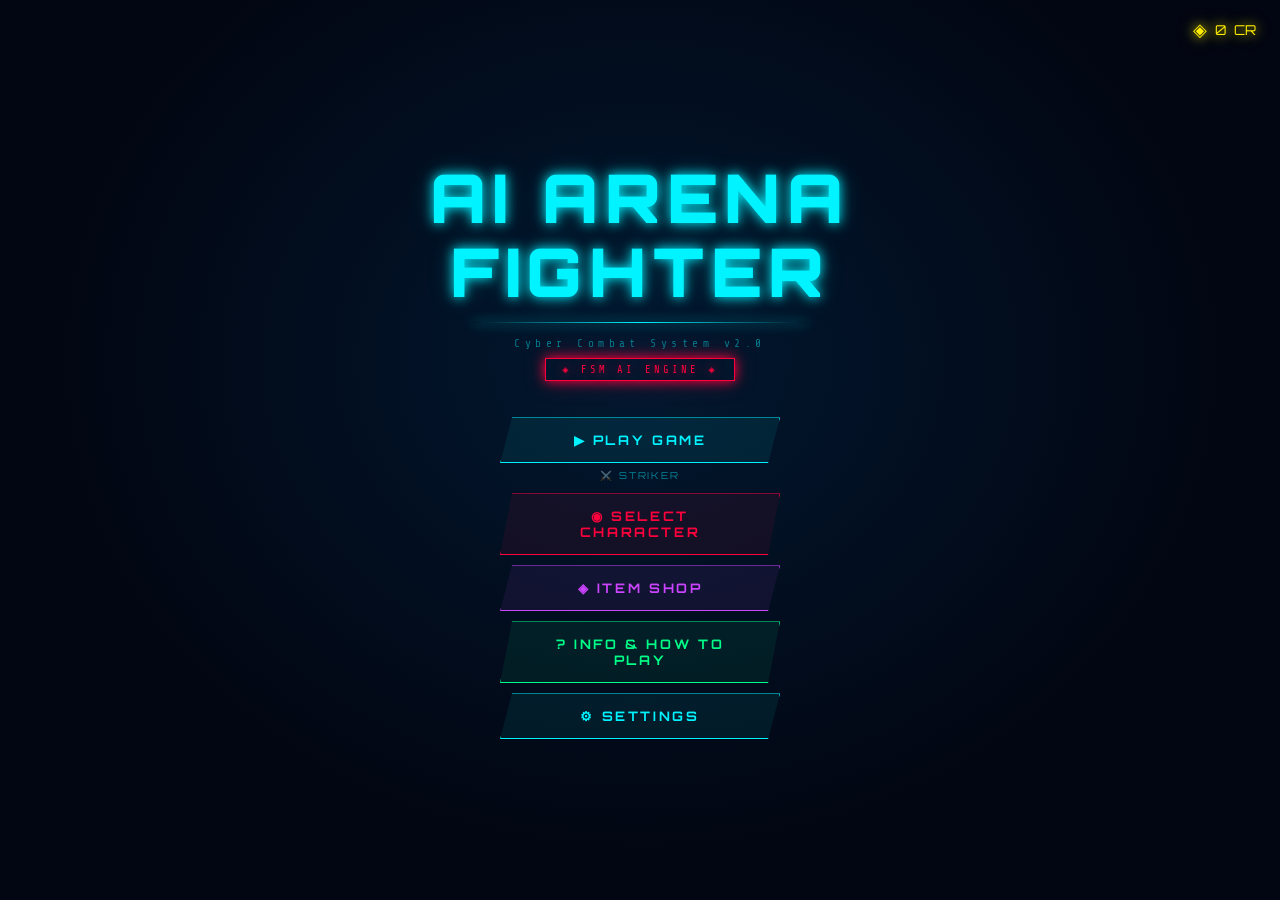
==== commit 5b29054e: "boss battle update" ====
--- a/index.html
+++ b/index.html
@@ -22,10 +22,21 @@
   </div>
   <div class="menu-nav">
     <button class="menu-btn" id="btn-play">▶ PLAY GAME</button>
+    <div id="menu-char-badge" style="text-align:center;font-family:'Orbitron',sans-serif;font-size:.6rem;letter-spacing:.2em;color:rgba(0,243,255,.5);margin-top:-4px;margin-bottom:2px;">⚔️ STRIKER</div>
+    <button class="menu-btn red"    id="btn-char">◉ SELECT CHARACTER</button>
     <button class="menu-btn purple" id="btn-shop">◈ ITEM SHOP</button>
     <button class="menu-btn green"  id="btn-info">? INFO &amp; HOW TO PLAY</button>
     <button class="menu-btn"        id="btn-settings">⚙ SETTINGS</button>
   </div>
+</div>
+
+<!-- ===== CHARACTER SELECT ===== -->
+<div id="char-screen" class="subscreen hidden">
+  <div class="sub-title">SELECT CHARACTER</div>
+  <div class="sub-line"></div>
+  <div class="shop-coins">◈ <span id="char-coins-disp">0</span> CREDITS</div>
+  <div class="char-grid" id="char-grid"></div>
+  <button class="back-btn" onclick="showMenu()">◀ BACK</button>
 </div>
 
 <!-- ===== SETTINGS ===== -->
--- a/style.css
+++ b/style.css
@@ -221,6 +221,39 @@
   color: var(--neon-blue); padding: 1px 7px; font-size: .65rem; margin: 0 2px;
 }
 
+/* ===== CHARACTER SELECT ===== */
+.char-grid {
+  display: grid; grid-template-columns: repeat(2, 1fr); gap: 12px;
+  max-width: 560px; width: 92%; max-height: 56vh; overflow-y: auto; padding-right: 4px;
+}
+.char-grid::-webkit-scrollbar { width: 4px; }
+.char-grid::-webkit-scrollbar-track { background: transparent; }
+.char-grid::-webkit-scrollbar-thumb { background: rgba(0,243,255,.3); border-radius: 2px; }
+
+.char-card {
+  border: 1px solid rgba(0,243,255,.2); background: rgba(0,15,30,.7);
+  padding: 14px 12px; cursor: pointer; transition: all .2s; position: relative;
+  display: flex; flex-direction: column; gap: 4px;
+}
+.char-card:hover    { border-color: rgba(0,243,255,.5); background: rgba(0,25,50,.8); }
+.char-card.selected { border-color: var(--neon-green); background: rgba(0,40,25,.7); box-shadow: var(--glow-green); }
+.char-card.cantafford { opacity: .5; cursor: not-allowed; }
+
+.char-icon  { font-size: 2rem; line-height: 1; }
+.char-name  { font-family: 'Orbitron', sans-serif; font-size: .65rem; color: #fff; letter-spacing: .15em; font-weight: 700; }
+.char-tag   { font-size: .57rem; color: rgba(255,255,255,.45); margin-bottom: 4px; }
+
+.char-bars  { display: flex; flex-direction: column; gap: 3px; margin-bottom: 4px; }
+.bar-row    { display: flex; justify-content: space-between; align-items: center; font-size: .55rem; }
+.bar-row span:first-child { color: rgba(255,255,255,.4); width: 28px; letter-spacing: .1em; }
+.bar-dots   { color: var(--neon-blue); letter-spacing: 1px; }
+
+.char-special { font-size: .55rem; color: var(--neon-yellow); line-height: 1.4; border-top: 1px solid rgba(255,238,0,.15); padding-top: 4px; }
+.char-price   { font-size: .6rem; color: var(--neon-yellow); margin-top: 4px; }
+.char-badge   { position: absolute; top: 6px; right: 6px; font-size: .48rem; padding: 2px 6px; letter-spacing: .1em; }
+.char-badge.owned  { background: rgba(0,243,255,.1);  border: 1px solid var(--neon-blue);  color: var(--neon-blue); }
+.char-badge.active { background: rgba(0,255,136,.2);  border: 1px solid var(--neon-green); color: var(--neon-green); }
+
 /* ===== SHOP ===== */
 .shop-grid {
   display: grid; grid-template-columns: repeat(2,1fr); gap: 12px;
@@ -284,7 +317,7 @@
 .ai-row.lit { color: var(--neon-yellow); text-shadow: 0 0 6px #ffee00; }
 .ai-row span { margin-right: 6px; }
 
-/* Item slots */
+/* Item slots — desktop only, overlay above canvas bottom-left */
 #item-slots {
   position: absolute; bottom: 88px; left: 14px;
   display: flex; gap: 8px; z-index: 5;
@@ -385,60 +418,76 @@
 /* ===== MOBILE CONTROLS ===== */
 #mobile-controls {
   display: none; position: fixed; bottom: 0; left: 0; right: 0;
-  height: 160px; z-index: 50; pointer-events: none;
+  height: 180px; z-index: 50; pointer-events: none;
   user-select: none; -webkit-user-select: none;
+  /* subtle dark bg so controls are visible */
+  background: linear-gradient(transparent, rgba(0,0,0,0.45));
 }
 #joystick-zone {
-  position: absolute; bottom: 16px; left: 16px;
-  width: 130px; height: 130px; pointer-events: all;
+  position: absolute; bottom: 20px; left: 20px;
+  width: 140px; height: 140px; pointer-events: all;
 }
 #joystick-base {
   position: absolute; inset: 0; border-radius: 50%;
-  background: rgba(0,243,255,.06); border: 2px solid rgba(0,243,255,.2);
+  background: rgba(0,243,255,.08); border: 2px solid rgba(0,243,255,.25);
   animation: joystick-pulse 2s infinite;
 }
 #joystick-knob {
-  position: absolute; width: 50px; height: 50px; border-radius: 50%;
-  background: radial-gradient(circle at 35% 35%, rgba(0,243,255,.5), rgba(0,100,180,.4));
-  border: 2px solid rgba(0,243,255,.6); box-shadow: 0 0 10px rgba(0,243,255,.4);
+  position: absolute; width: 56px; height: 56px; border-radius: 50%;
+  background: radial-gradient(circle at 35% 35%, rgba(0,243,255,.6), rgba(0,100,180,.5));
+  border: 2px solid rgba(0,243,255,.7); box-shadow: 0 0 12px rgba(0,243,255,.5);
   top: 50%; left: 50%; transform: translate(-50%,-50%); transition: none;
 }
 #action-btns {
-  position: absolute; bottom: 16px; right: 16px;
-  display: flex; flex-direction: column; gap: 10px; pointer-events: all;
+  position: absolute; bottom: 20px; right: 20px;
+  display: flex; flex-direction: column; gap: 12px; pointer-events: all;
 }
 .mob-btn {
-  width: 64px; height: 64px; border-radius: 50%; border: 2px solid;
+  width: 72px; height: 72px; border-radius: 50%; border: 2px solid;
   display: flex; flex-direction: column; align-items: center; justify-content: center;
   cursor: pointer; font-family: 'Orbitron', sans-serif;
   font-size: .5rem; letter-spacing: .08em; font-weight: 700;
   -webkit-tap-highlight-color: transparent; transition: transform .08s, background .08s;
 }
-.mob-btn:active { transform: scale(.9); }
-#btn-mob-atk { border-color: var(--neon-blue); background: rgba(0,243,255,.12); color: var(--neon-blue); box-shadow: 0 0 12px rgba(0,243,255,.3); }
-#btn-mob-atk .mob-icon { font-size: 1.4rem; line-height: 1; }
-#btn-mob-dash { border-color: var(--neon-yellow); background: rgba(255,238,0,.1); color: var(--neon-yellow); box-shadow: 0 0 10px rgba(255,238,0,.2); }
+.mob-btn:active { transform: scale(.88); }
+#btn-mob-atk {
+  border-color: var(--neon-blue); background: rgba(0,243,255,.15);
+  color: var(--neon-blue); box-shadow: 0 0 14px rgba(0,243,255,.4);
+  /* Make ATK visually prominent */
+  width: 78px; height: 78px;
+}
+#btn-mob-atk .mob-icon { font-size: 1.6rem; line-height: 1; }
+#btn-mob-dash {
+  border-color: var(--neon-yellow); background: rgba(255,238,0,.12);
+  color: var(--neon-yellow); box-shadow: 0 0 10px rgba(255,238,0,.25);
+}
 #btn-mob-dash .mob-icon { font-size: 1.2rem; line-height: 1; }
+
+/* Item buttons — between joystick and ATK, bottom center */
 #item-row-btns {
-  position: absolute; bottom: 100px; right: 16px;
-  display: flex; gap: 8px; pointer-events: all;
+  position: absolute; bottom: 24px;
+  /* Center horizontally between joystick-zone right edge and action-btns left edge */
+  left: 50%; transform: translateX(-50%);
+  display: flex; gap: 12px; pointer-events: all;
 }
 .mob-item-btn {
-  width: 52px; height: 52px; border-radius: 8px;
-  border: 1px solid rgba(0,243,255,.35); background: rgba(0,15,30,.8);
+  width: 58px; height: 58px; border-radius: 10px;
+  border: 1px solid rgba(0,243,255,.4); background: rgba(0,15,30,.85);
   display: flex; flex-direction: column; align-items: center; justify-content: center;
   cursor: pointer; font-family: 'Orbitron', sans-serif;
   font-size: .45rem; color: rgba(0,243,255,.7);
   -webkit-tap-highlight-color: transparent;
-}
-.mob-item-btn:active { transform: scale(.9); background: rgba(0,243,255,.15); }
-.mob-item-btn .m-icon { font-size: 1.2rem; line-height: 1; }
+  box-shadow: inset 0 0 8px rgba(0,243,255,.05);
+}
+.mob-item-btn:active { transform: scale(.9); background: rgba(0,243,255,.18); }
+.mob-item-btn .m-icon { font-size: 1.3rem; line-height: 1; margin-bottom: 1px; }
 .mob-item-btn.on-cd { opacity: .45; }
 
 /* ===== RESPONSIVE ===== */
 @media (max-width: 768px), (pointer: coarse) {
   #mobile-controls { display: block; }
-  #item-slots { bottom: 172px !important; }
+  /* Hide desktop item-slots on mobile — use #item-row-btns inside mobile-controls instead */
+  #item-slots { display: none !important; }
   #ai-monitor { display: none !important; }
   body { overflow: hidden; }
   .menu-nav { width: 260px; }
